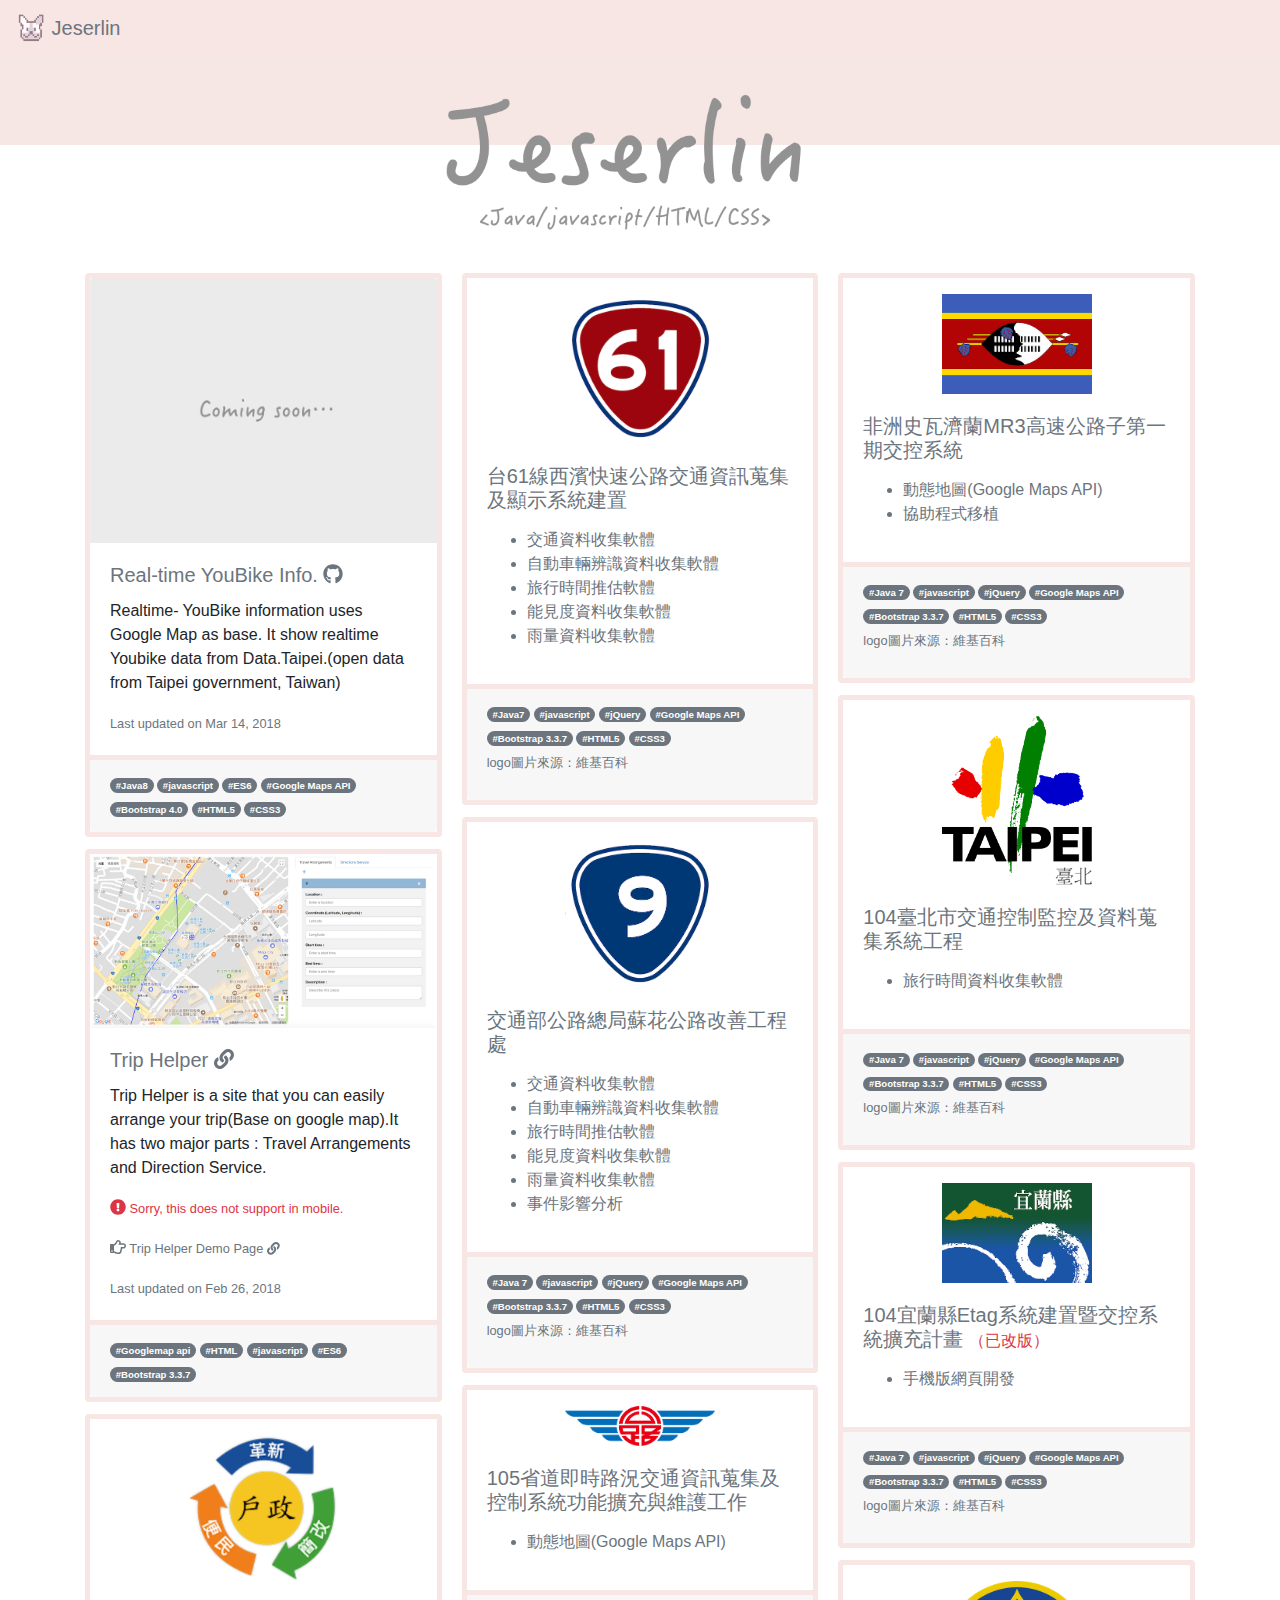
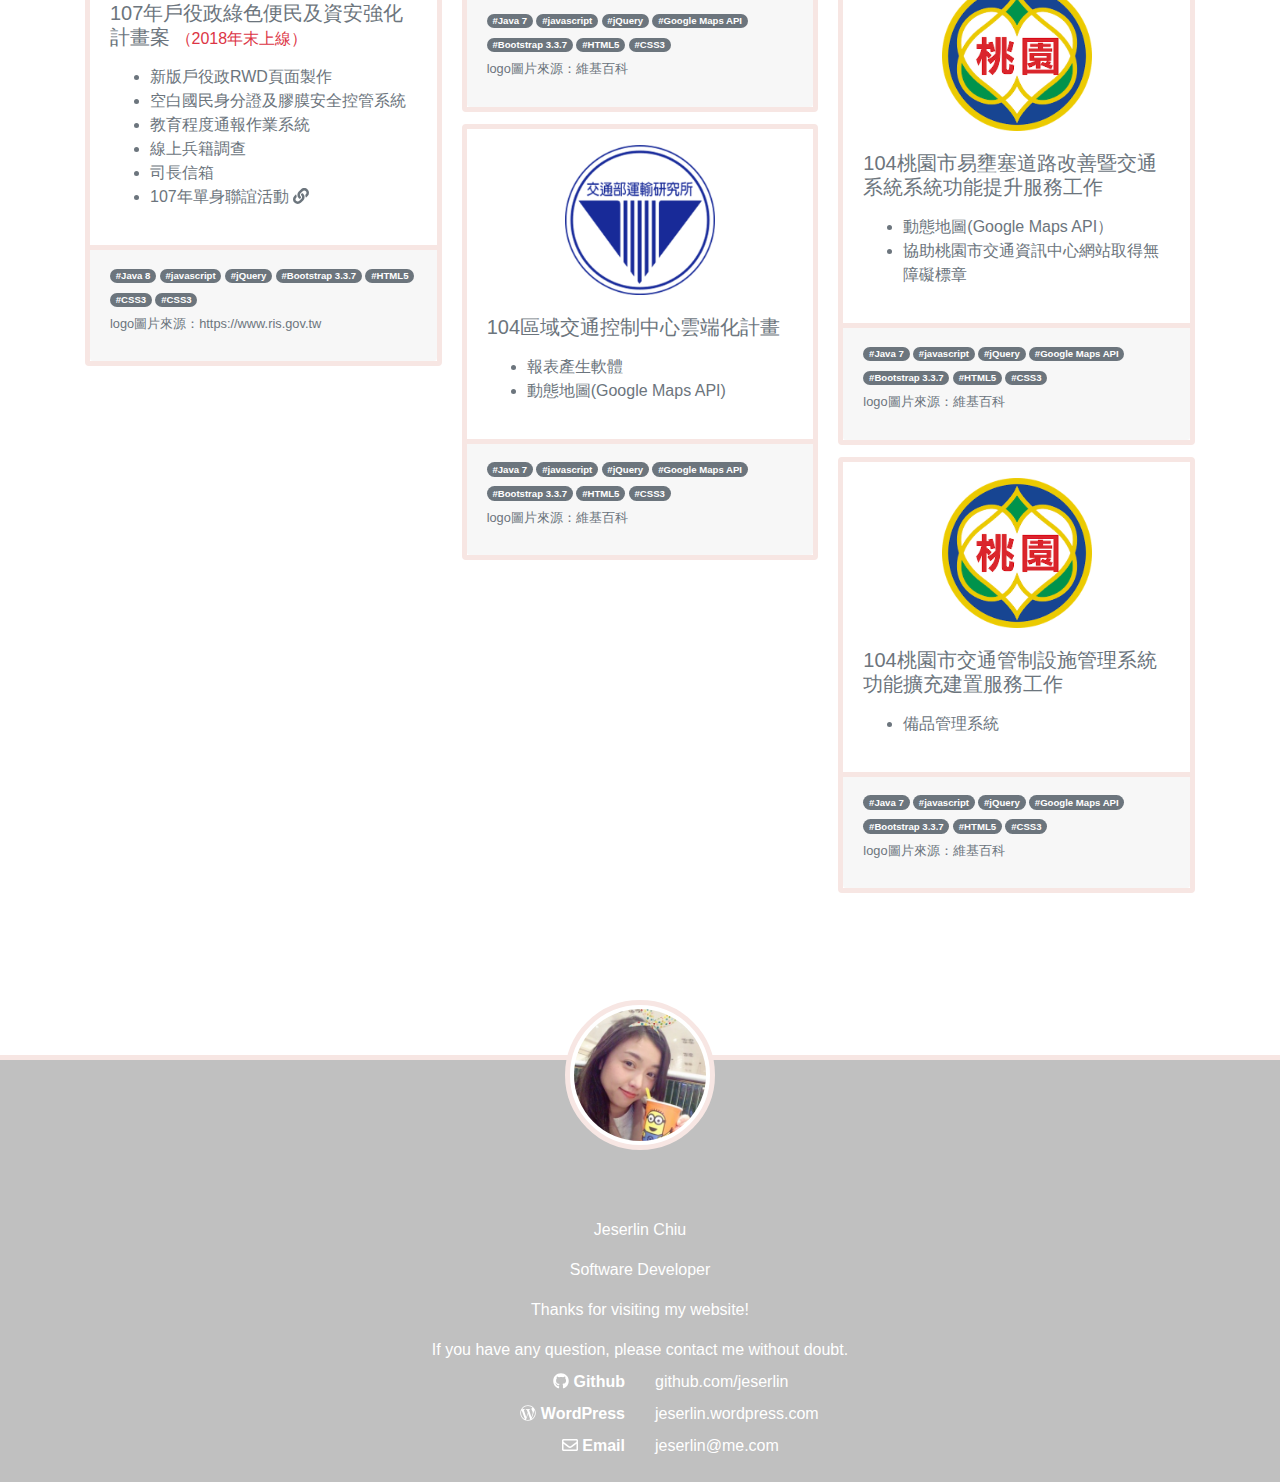
==== index.html @ e48eed75 "update" ====
<!DOCTYPE html>
<html>
<header>
	<meta charset="utf-8">
	<meta name="viewport" content="width=device-width, initial-scale=1, shrink-to-fit=no">
	<!-- CSS -->
    <link rel="stylesheet" href="home/plugin/bootstrap-4/css/bootstrap.min.css">
    <link rel="stylesheet" href="home/css/home.css">
    <!-- JS -->
    <script defer src="home/plugin/fontawsome-5.0.6/fontawesome-all.min.js"></script>
</header>
<body>
	<nav class="navbar sticky-top navbar-light bg-dustyPink">
	  <a class="navbar-brand text-muted" href="#">
	    <img src="home/img/yuan.png" width="30" height="30" class="d-inline-block align-top" alt="logo">
	    Jeserlin
	  </a>
	</nav>
	<img src="home/img/banner.png" class="img-fluid" alt="banner">
	<div class="container card-columns">
		<div class="card border-dustyPink">
			<img class="card-img-top" src="home/img/comingSoon.png" alt="Coming soon...">
		    <div class="card-body">
		    	<a class="text-muted" href="https://github.com/jeserlin/Realtime-YouBikeInfo">
					<h5 class="card-title text-muted">
						Real-time YouBike Info.
						<i class="fab fa-github"></i>
					</h5>
				</a>
		     	<p class="card-text">
					Realtime- YouBike information uses Google Map as base.
					It show realtime Youbike data from Data.Taipei.(open data from Taipei government, Taiwan)
		     	</p>
		     	<p class="card-text"><small class="text-muted">Last updated on Mar 14, 2018</small></p>
		    </div>
		    <div class="card-footer border-dustyPink">
		     	<small class="text-muted">
		      		<span class="badge badge-pill badge-secondary">#Java8</span>
		      		<span class="badge badge-pill badge-secondary">#javascript</span>
		      		<span class="badge badge-pill badge-secondary">#ES6</span>
		      		<span class="badge badge-pill badge-secondary">#Google Maps API</span>
		      		<span class="badge badge-pill badge-secondary">#Bootstrap 4.0</span>
		      		<span class="badge badge-pill badge-secondary">#HTML5</span>
		     	 	<span class="badge badge-pill badge-secondary">#CSS3</span>
				</small>
			</div>
	  	</div>
		<div class="card border-dustyPink">
		  	<a href="TripHelper/tripHelper.html">
		  		<img class="card-img-top " src="home/img/tripHelper.png" alt="Trip Helper">
		  	</a>
		    <div class="card-body">
		      <a class="text-muted" href="TripHelper/tripHelper.html">
		      	<h5 class="card-title">
		      		Trip Helper
		      		<i class="fas fa-link"></i>
		      	</h5>
		      </a>
		      <p class="card-text">
		      	Trip Helper is a site that you can easily arrange your trip(Base on google map).It has two major parts : Travel Arrangements and Direction Service.
		      </p>
		      <p class="card-text">
		      	<small>
		      		<li class="text-danger fas fa-exclamation-circle"></li>
		      		<a class="text-danger"> Sorry, this does not support in mobile.</a>
		      	</small>
		      <p class="card-text">
		      	<small>
		      		<li class="text-muted far fa-hand-point-right"></li>
		      		<a class="text-muted" href="TripHelper/demo.html">
		      			Trip Helper Demo Page
		      			<i class="fas fa-link"></i>
		      		</a>
		      	</small>
		      </p>
		      <p class="card-text"><small class="text-muted">Last updated on Feb 26, 2018</small></p>
		    </div>
		    <div class="card-footer border-dustyPink">
		      <small class="text-muted">
		      	<span class="badge badge-pill badge-secondary">#Googlemap api</span>
		      	<span class="badge badge-pill badge-secondary">#HTML</span>
		      	<span class="badge badge-pill badge-secondary">#javascript</span>
		      	<span class="badge badge-pill badge-secondary">#ES6</span>
		      	<span class="badge badge-pill badge-secondary">#Bootstrap 3.3.7</span>
		      </small>
		    </div>
	  </div>
	  <div class="card border-dustyPink">
	  	<div class="mx-auto width150">
	  		<img class="card-img-top pt-3 width150" src="home/img/portfolio/green.png" alt="戶役政">
	  	</div>
	    <div class="card-body">
	      	<h5 class="card-title text-muted">
	      		107年戶役政綠色便民及資安強化計畫案
	      		<small class="text-danger">（2018年末上線）</small>
	      	</h5>
	      <p class="card-text">
	      	<ul class="text-secondary">
	      		<li>新版戶役政RWD頁面製作</li>
	      		<li>空白國民身分證及膠膜安全控管系統</li>
	      		<li>教育程度通報作業系統</li>
				<li>線上兵籍調查</li>
	      		<li>司長信箱</li>
	      		<li>
	      			<a href="https://www.ris.gov.tw/love107/" class="text-secondary">
	      				107年單身聯誼活動
	      				<i class="fas fa-link"></i>
	      			</a>
	      		</li>
	      	</ul>
	      </p>
	    </div>
	    <div class="card-footer border-dustyPink">
	      <small class="text-muted">
	      	<span class="badge badge-pill badge-secondary">#Java 8</span>
	      	<span class="badge badge-pill badge-secondary">#javascript</span>
	      	<span class="badge badge-pill badge-secondary">#jQuery</span>
	      	<span class="badge badge-pill badge-secondary">#Bootstrap 3.3.7</span>
	      	<span class="badge badge-pill badge-secondary">#HTML5</span>
	      	<span class="badge badge-pill badge-secondary">#CSS3</span>
	      	<span class="badge badge-pill badge-secondary">#CSS3</span>
	      	<p class="pt-1">logo圖片來源：https://www.ris.gov.tw</p>
	      </small>
	    </div>
	  </div>
	  <div class="card border-dustyPink">
	  	<div class="mx-auto width150">
	  		<img class="card-img-top pt-3 width150" src="home/img/portfolio/t61.png" alt="台61">
	  	</div>
	    <div class="card-body">
	    	<h5 class="card-title text-muted">台61線西濱快速公路交通資訊蒐集及顯示系統建置</h5>
	      <p class="card-text">
	      	<ul class="text-secondary">
	      		<li>交通資料收集軟體 </li>
	      		<li>自動車輛辨識資料收集軟體</li>
	      		<li>旅行時間推估軟體</li>
	      		<li>能見度資料收集軟體</li>
	      		<li>雨量資料收集軟體 </li>
	      	</ul>
	      </p>
	    </div>
	    <div class="card-footer border-dustyPink">
	      <small class="text-muted">
	      	<span class="badge badge-pill badge-secondary">#Java7</span>
	      	<span class="badge badge-pill badge-secondary">#javascript</span>
	      	<span class="badge badge-pill badge-secondary">#jQuery</span>
	      	<span class="badge badge-pill badge-secondary">#Google Maps API</span>
	      	<span class="badge badge-pill badge-secondary">#Bootstrap 3.3.7</span>
	      	<span class="badge badge-pill badge-secondary">#HTML5</span>
	      	<span class="badge badge-pill badge-secondary">#CSS3</span>
	      	<p class="pt-1">logo圖片來源：維基百科</p>
	      </small>
	    </div>
	  </div>
	  <div class="card border-dustyPink">
	  	<div class="mx-auto width150">
	  		<img class="card-img-top pt-3 width150" src="home/img/portfolio/t9.png" alt="台9">
	  	</div>
	    <div class="card-body">
			<h5 class="card-title text-muted">交通部公路總局蘇花公路改善工程處</h5>
	      <p class="card-text">
	      	<ul class="text-secondary">
		      	<li>交通資料收集軟體 </li>
		      	<li>自動車輛辨識資料收集軟體</li>
		   		<li>旅行時間推估軟體</li>
		      	<li>能見度資料收集軟體</li>
		      	<li>雨量資料收集軟體</li>
		      	<li>事件影響分析</li>
		      </ul>
	      </p>
	    </div>
	    <div class="card-footer border-dustyPink">
	      <small class="text-muted">
	      	<span class="badge badge-pill badge-secondary">#Java 7</span>
	      	<span class="badge badge-pill badge-secondary">#javascript</span>
	      	<span class="badge badge-pill badge-secondary">#jQuery</span>
	      	<span class="badge badge-pill badge-secondary">#Google Maps API</span>
	      	<span class="badge badge-pill badge-secondary">#Bootstrap 3.3.7</span>
	      	<span class="badge badge-pill badge-secondary">#HTML5</span>
	      	<span class="badge badge-pill badge-secondary">#CSS3</span>
	      	<p class="pt-1">logo圖片來源：維基百科</p>
	      </small>
	    </div>
	  </div>
	  <div class="card border-dustyPink">
	  	<div class="mx-auto width150">
	  		<img class="card-img-top pt-3 width150" src="home/img/portfolio/motc.png" alt="公路總局">
	  	</div>
	    <div class="card-body">
			<h5 class="card-title text-muted">105省道即時路況交通資訊蒐集及控制系統功能擴充與維護工作</h5>
	      <p class="card-text">
	      	<ul class="text-secondary">
		      	<li>動態地圖(Google Maps API)</li>
		      </ul>
	      </p>
	    </div>
	    <div class="card-footer border-dustyPink">
	      <small class="text-muted">
	      	<span class="badge badge-pill badge-secondary">#Java 7</span>
	      	<span class="badge badge-pill badge-secondary">#javascript</span>
	      	<span class="badge badge-pill badge-secondary">#jQuery</span>
	      	<span class="badge badge-pill badge-secondary">#Google Maps API</span>
	      	<span class="badge badge-pill badge-secondary">#Bootstrap 3.3.7</span>
	      	<span class="badge badge-pill badge-secondary">#HTML5</span>
	      	<span class="badge badge-pill badge-secondary">#CSS3</span>
	      	<p class="pt-1">logo圖片來源：維基百科</p>
	      </small>
	    </div>
	  </div>
	  <div class="card border-dustyPink">
	  	<div class="mx-auto width150">
	  		<img class="card-img-top pt-3 width150" src="home/img/portfolio/sit.png" alt="運研所">
	  	</div>
	    <div class="card-body">
			<h5 class="card-title text-muted">104區域交通控制中心雲端化計畫</h5>
	      <p class="card-text">
	      	<ul class="text-secondary">
	      		<li>報表產生軟體</li>
		      	<li>動態地圖(Google Maps API)</li>
		      </ul>
	      </p>
	    </div>
	    <div class="card-footer border-dustyPink">
	      <small class="text-muted">
	      	<span class="badge badge-pill badge-secondary">#Java 7</span>
	      	<span class="badge badge-pill badge-secondary">#javascript</span>
	      	<span class="badge badge-pill badge-secondary">#jQuery</span>
	      	<span class="badge badge-pill badge-secondary">#Google Maps API</span>
	      	<span class="badge badge-pill badge-secondary">#Bootstrap 3.3.7</span>
	      	<span class="badge badge-pill badge-secondary">#HTML5</span>
	      	<span class="badge badge-pill badge-secondary">#CSS3</span>
	      	<p class="pt-1">logo圖片來源：維基百科</p>
	      </small>
	    </div>
	  </div>
	  <div class="card border-dustyPink">
	  	<div class="mx-auto width150">
	  		<img class="card-img-top pt-3 width150" src="home/img/portfolio/swaziland.png" alt="史瓦濟蘭">
	  	</div>
	    <div class="card-body">
			<h5 class="card-title text-muted">非洲史瓦濟蘭MR3高速公路子第一期交控系統</h5>
	      <p class="card-text">
	      	<ul class="text-secondary">
		      	<li>動態地圖(Google Maps API)</li>
		      	<li>協助程式移植</li>
		      </ul>
	      </p>
	    </div>
	    <div class="card-footer border-dustyPink">
	      <small class="text-muted">
	      	<span class="badge badge-pill badge-secondary">#Java 7</span>
	      	<span class="badge badge-pill badge-secondary">#javascript</span>
	      	<span class="badge badge-pill badge-secondary">#jQuery</span>
	      	<span class="badge badge-pill badge-secondary">#Google Maps API</span>
	      	<span class="badge badge-pill badge-secondary">#Bootstrap 3.3.7</span>
	      	<span class="badge badge-pill badge-secondary">#HTML5</span>
	      	<span class="badge badge-pill badge-secondary">#CSS3</span>
	      	<p class="pt-1">logo圖片來源：維基百科</p>
	      </small>
	    </div>
	  </div>
	  <div class="card border-dustyPink">
	  	<div class="mx-auto width150">
	  		<img class="card-img-top pt-3 width150" src="home/img/portfolio/taipei.png" alt="臺北">
	  	</div>
	    <div class="card-body">
			<h5 class="card-title text-muted">104臺北市交通控制監控及資料蒐集系統工程</h5>
	      <p class="card-text">
	      	<ul class="text-secondary">
		      	<li>旅行時間資料收集軟體</li>
		      </ul>
	      </p>
	    </div>
	    <div class="card-footer border-dustyPink">
	      <small class="text-muted">
	      	<span class="badge badge-pill badge-secondary">#Java 7</span>
	      	<span class="badge badge-pill badge-secondary">#javascript</span>
	      	<span class="badge badge-pill badge-secondary">#jQuery</span>
	      	<span class="badge badge-pill badge-secondary">#Google Maps API</span>
	      	<span class="badge badge-pill badge-secondary">#Bootstrap 3.3.7</span>
	      	<span class="badge badge-pill badge-secondary">#HTML5</span>
	      	<span class="badge badge-pill badge-secondary">#CSS3</span>
	      	<p class="pt-1">logo圖片來源：維基百科</p>
	      </small>
	    </div>
	  </div>
	  <div class="card border-dustyPink">
	  	<div class="mx-auto width150">
	  		<img class="card-img-top pt-3 width150" src="home/img/portfolio/yilan.png" alt="宜蘭縣">
	  	</div>
	    <div class="card-body">
			<h5 class="card-title text-muted">
				104宜蘭縣Etag系統建置暨交控系統擴充計畫
				<small class="text-danger">（已改版）</small>
			</h5>
	     	<p class="card-text">
				<ul class="text-secondary">
		      		<li>手機版網頁開發</li>
				</ul>
			</p>
	    </div>
	    <div class="card-footer border-dustyPink">
	      <small class="text-muted">
	      	<span class="badge badge-pill badge-secondary">#Java 7</span>
	      	<span class="badge badge-pill badge-secondary">#javascript</span>
	      	<span class="badge badge-pill badge-secondary">#jQuery</span>
	      	<span class="badge badge-pill badge-secondary">#Google Maps API</span>
	      	<span class="badge badge-pill badge-secondary">#Bootstrap 3.3.7</span>
	      	<span class="badge badge-pill badge-secondary">#HTML5</span>
	      	<span class="badge badge-pill badge-secondary">#CSS3</span>
	      	<p class="pt-1">logo圖片來源：維基百科</p>
	      </small>
	    </div>
	  </div>
	  <div class="card border-dustyPink">
	  	<div class="mx-auto width150">
	  		<img class="card-img-top pt-3 width150" src="home/img/portfolio/taoyuan.png" alt="桃園">
	  	</div>
	    <div class="card-body">
			<h5 class="card-title text-muted">104桃園市易壅塞道路改善暨交通系統系統功能提升服務工作</h5>
	      <p class="card-text">
	      	<ul class="text-secondary">
		      	<li>動態地圖(Google Maps API）</li>
		      	<li>協助桃園市交通資訊中心網站取得無障礙標章</li>
		      </ul>
	      </p>
	    </div>
	    <div class="card-footer border-dustyPink">
	      <small class="text-muted">
	      	<span class="badge badge-pill badge-secondary">#Java 7</span>
	      	<span class="badge badge-pill badge-secondary">#javascript</span>
	      	<span class="badge badge-pill badge-secondary">#jQuery</span>
	      	<span class="badge badge-pill badge-secondary">#Google Maps API</span>
	      	<span class="badge badge-pill badge-secondary">#Bootstrap 3.3.7</span>
	      	<span class="badge badge-pill badge-secondary">#HTML5</span>
	      	<span class="badge badge-pill badge-secondary">#CSS3</span>
	      	<p class="pt-1">logo圖片來源：維基百科</p>
	      </small>
	    </div>
	  </div>
	  <div class="card border-dustyPink">
	  	<div class="mx-auto width150">
	  		<img class="card-img-top pt-3 width150" src="home/img/portfolio/taoyuan.png" alt="桃園">
	  	</div>
	    <div class="card-body">
			<h5 class="card-title text-muted">104桃園市交通管制設施管理系統功能擴充建置服務工作</h5>
	      <p class="card-text">
	      	<ul class="text-secondary">
		      	<li>備品管理系統</li>
		      </ul>
	      </p>
	    </div>
	    <div class="card-footer border-dustyPink">
	      <small class="text-muted">
	      	<span class="badge badge-pill badge-secondary">#Java 7</span>
	      	<span class="badge badge-pill badge-secondary">#javascript</span>
	      	<span class="badge badge-pill badge-secondary">#jQuery</span>
	      	<span class="badge badge-pill badge-secondary">#Google Maps API</span>
	      	<span class="badge badge-pill badge-secondary">#Bootstrap 3.3.7</span>
	      	<span class="badge badge-pill badge-secondary">#HTML5</span>
	      	<span class="badge badge-pill badge-secondary">#CSS3</span>
	      	<p class="pt-1">logo圖片來源：維基百科</p>
	      </small>
	    </div>
	  </div>
	</div>
	<footer>
		<div class="bg-white" style="height:150px;"></div>
		<div class="bg-darkGray text-white border-top-5-dustyPink">
			<img class="img-thumbnail-dustyPink rounded-circle mx-auto d-block" src="home/img/myPic.jpg" width="150px;" height="150px;" style="position:relative;top:-60px;">
			<div class="d-flex align-items-center flex-column">
			  <div class="p-2">Jeserlin Chiu</div>
			  <div class="p-2">Software Developer</div>
			  <div class="p-2">Thanks for visiting my website!</div>
			  <div class="p-2">If you have any question, please contact me without doubt.</div>
			  <dl class="row" style="margin-left: 0px; margin-right:0px;">
				<dt class="col-5 col-sm-6 text-align-right">
					<li class="fab fa-github"></li>
					Github
				</dt>
				<dd class="col-7 col-sm-6">
					<a class="text-white" href="https://github.com/jeserlin">github.com/jeserlin</a>
				</dd>
				<dt class="col-5 col-sm-6 text-align-right">
					<li class="fab fa-wordpress-simple"></li>
					WordPress
				</dt>
				<dd class="col-7 col-sm-6">
					<a class="text-white" href="https://jeserlin.wordpress.com">jeserlin.wordpress.com</a>
				</dd>
				<dt class="col-5 col-sm-6 text-align-right">
					<li class="far fa-envelope"></li>
					Email
				</dt>
				<dd class="col-7 col-sm-6"><a class="text-white" href="mailto:jeserlin@me.com">jeserlin@me.com</a></dd>
			  </dl>
			</div>
		</div>
	</footer>
	<script src="home/plugin/bootstrap-4/js/bootstrap.min.js"></script>
</body>
</html>
---- home/css/home.css ----
.bg-darkGray {
  background-color: #C0C0C0 !important;
}

.bg-dustyPink {
  background-color: #f7e6e3 !important;
}

.border-dustyPink {
  border-width: 5px;
  border-color: #f7e6e3 !important;
}

.img-thumbnail-dustyPink {
  padding: 0.25rem;
  background-color: #fff;
  border: 5px solid #f7e6e3;
  border-radius: 0.25rem;
  max-width: 100%;
  height: auto;
}

.border-top-5-dustyPink {
  border-top: 5px solid #f7e6e3 !important;
}

.text-align-right {
	text-align: right;
}

.width150 {
  width: 150px;
}
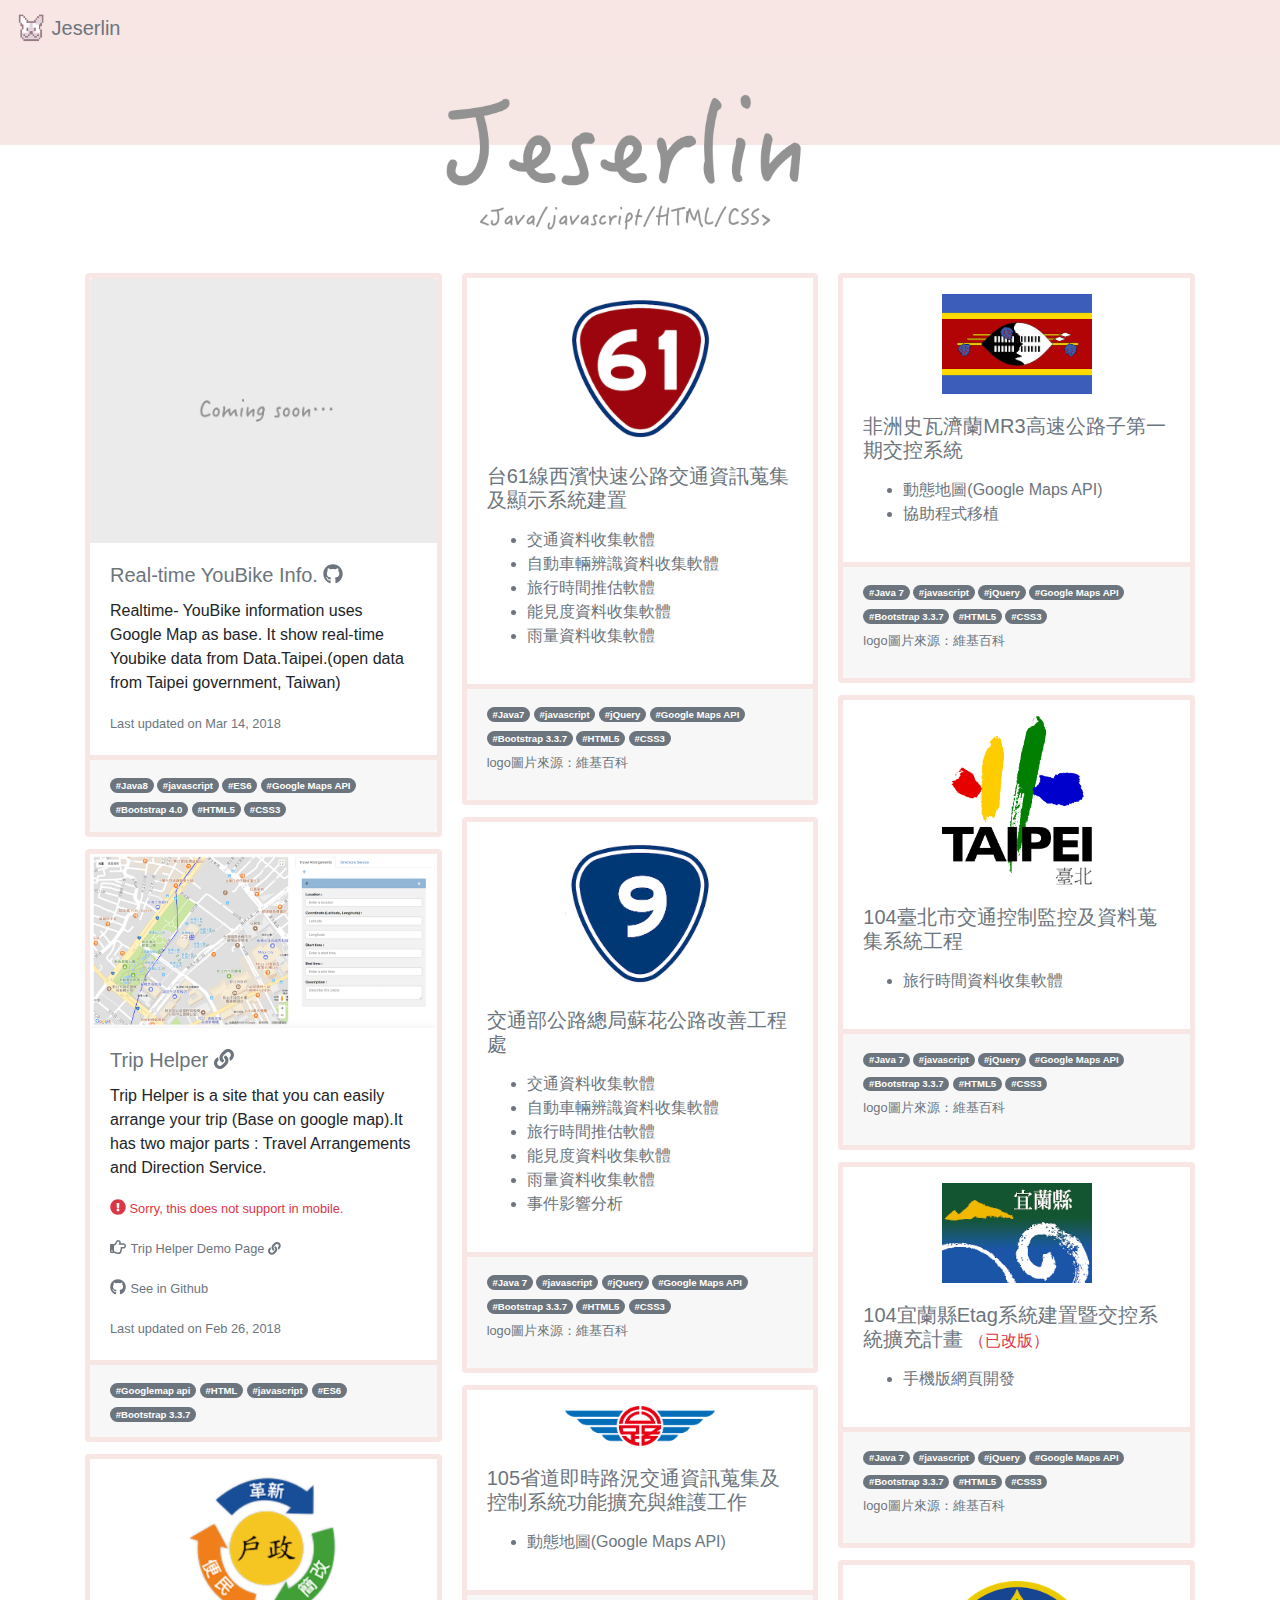
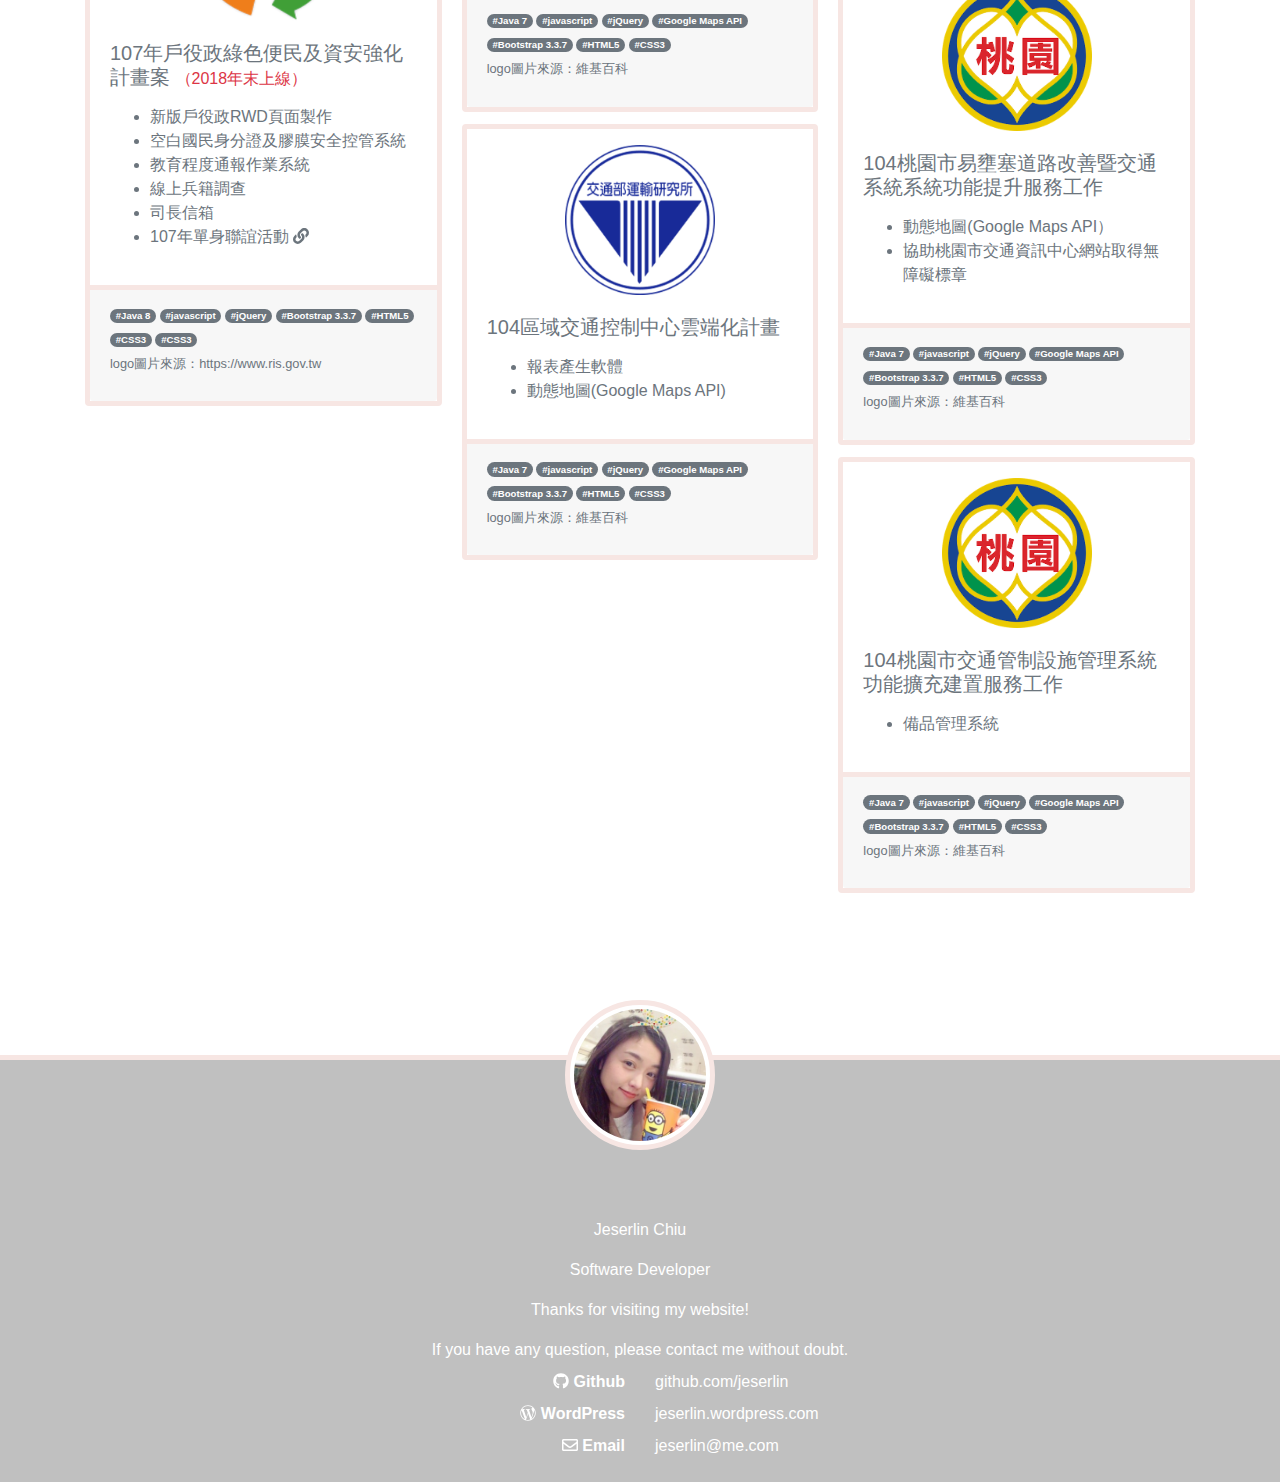
==== commit 85194496: "update" ====
--- a/index.html
+++ b/index.html
@@ -29,7 +29,7 @@
 				</a>
 		     	<p class="card-text">
 					Realtime- YouBike information uses Google Map as base.
-					It show realtime Youbike data from Data.Taipei.(open data from Taipei government, Taiwan)
+					It show real-time Youbike data from Data.Taipei.(open data from Taipei government, Taiwan)
 		     	</p>
 		     	<p class="card-text"><small class="text-muted">Last updated on Mar 14, 2018</small></p>
 		    </div>
@@ -57,7 +57,7 @@
 		      	</h5>
 		      </a>
 		      <p class="card-text">
-		      	Trip Helper is a site that you can easily arrange your trip(Base on google map).It has two major parts : Travel Arrangements and Direction Service.
+		      	Trip Helper is a site that you can easily arrange your trip (Base on google map).It has two major parts : Travel Arrangements and Direction Service.
 		      </p>
 		      <p class="card-text">
 		      	<small>
@@ -65,11 +65,19 @@
 		      		<a class="text-danger"> Sorry, this does not support in mobile.</a>
 		      	</small>
 		      <p class="card-text">
+		      	<li class="text-muted far fa-hand-point-right"></li>
 		      	<small>
-		      		<li class="text-muted far fa-hand-point-right"></li>
 		      		<a class="text-muted" href="TripHelper/demo.html">
 		      			Trip Helper Demo Page
 		      			<i class="fas fa-link"></i>
+		      		</a>
+		      	</small>
+		      </p>
+		      <p class="card-text">
+		      	<i class="text-muted fab fa-github"></i>
+		      	<small>
+		      		<a class="text-muted" href="https://github.com/jeserlin/TripHelper">
+		      			See in Github
 		      		</a>
 		      	</small>
 		      </p>
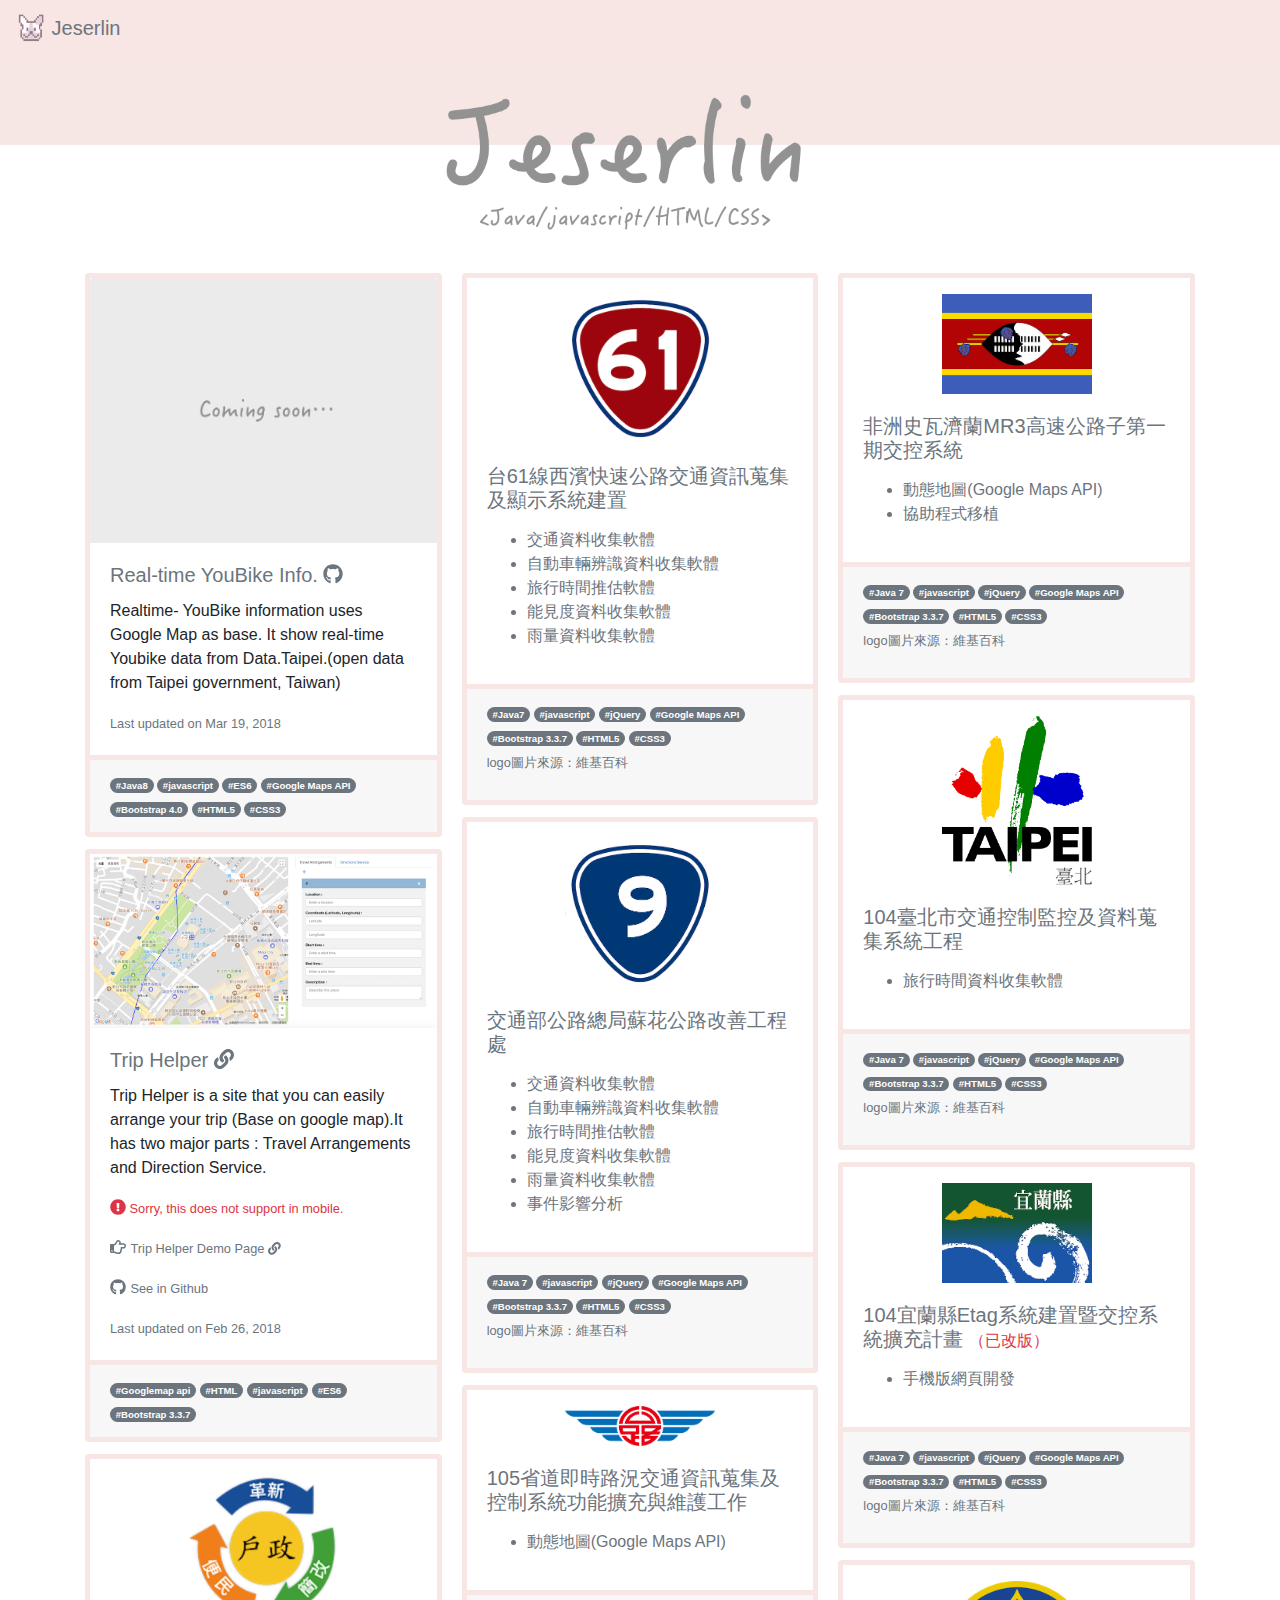
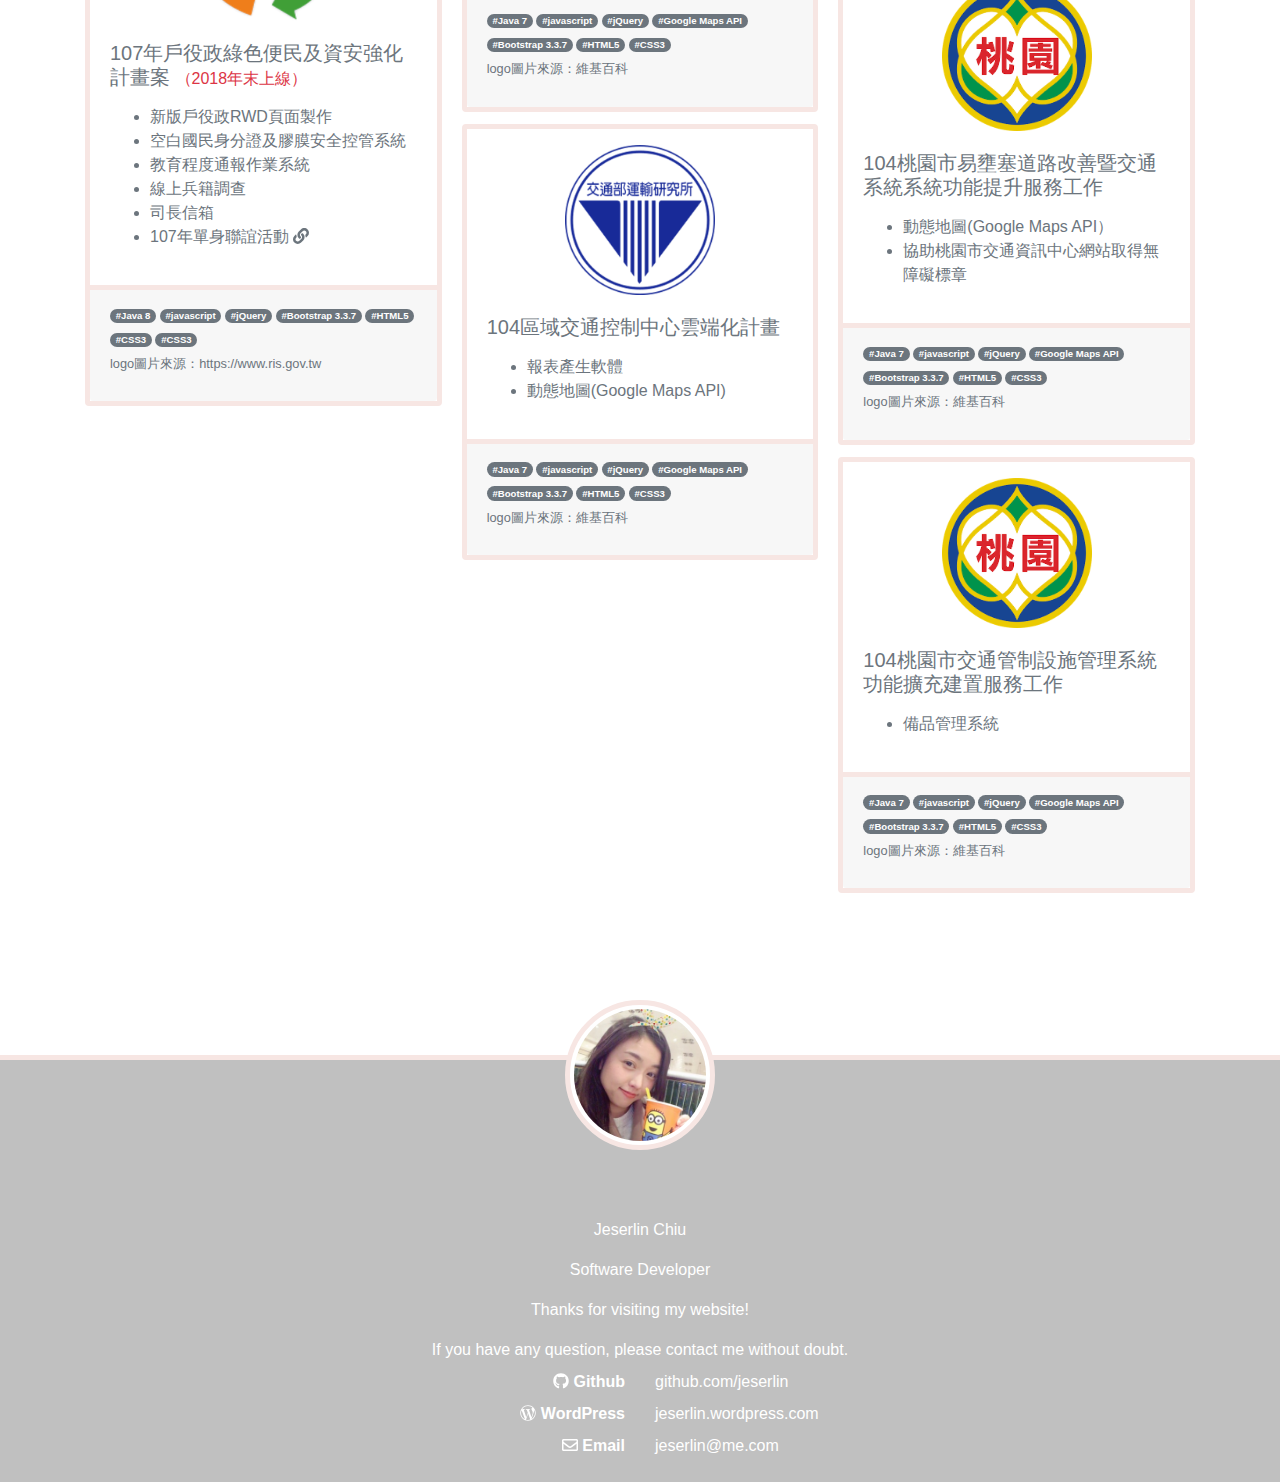
==== commit b5d38e01: "update" ====
--- a/index.html
+++ b/index.html
@@ -31,7 +31,7 @@
 					Realtime- YouBike information uses Google Map as base.
 					It show real-time Youbike data from Data.Taipei.(open data from Taipei government, Taiwan)
 		     	</p>
-		     	<p class="card-text"><small class="text-muted">Last updated on Mar 14, 2018</small></p>
+		     	<p class="card-text"><small class="text-muted">Last updated on Mar 19, 2018</small></p>
 		    </div>
 		    <div class="card-footer border-dustyPink">
 		     	<small class="text-muted">
--- a/home/css/home.css
+++ b/home/css/home.css
@@ -1,3 +1,28 @@
+@media (min-width: 576px) {
+    .card-columns {
+        column-count: 1;
+    }
+}
+
+@media (min-width: 768px) {
+    .card-columns {
+        column-count: 2;
+    }
+}
+
+@media (min-width: 992px) {
+    .card-columns {
+        column-count: 2;
+    }
+}
+
+@media (min-width: 1200px) {
+    .card-columns {
+        column-count: 3;
+    }
+}
+
+
 .bg-darkGray {
   background-color: #C0C0C0 !important;
 }
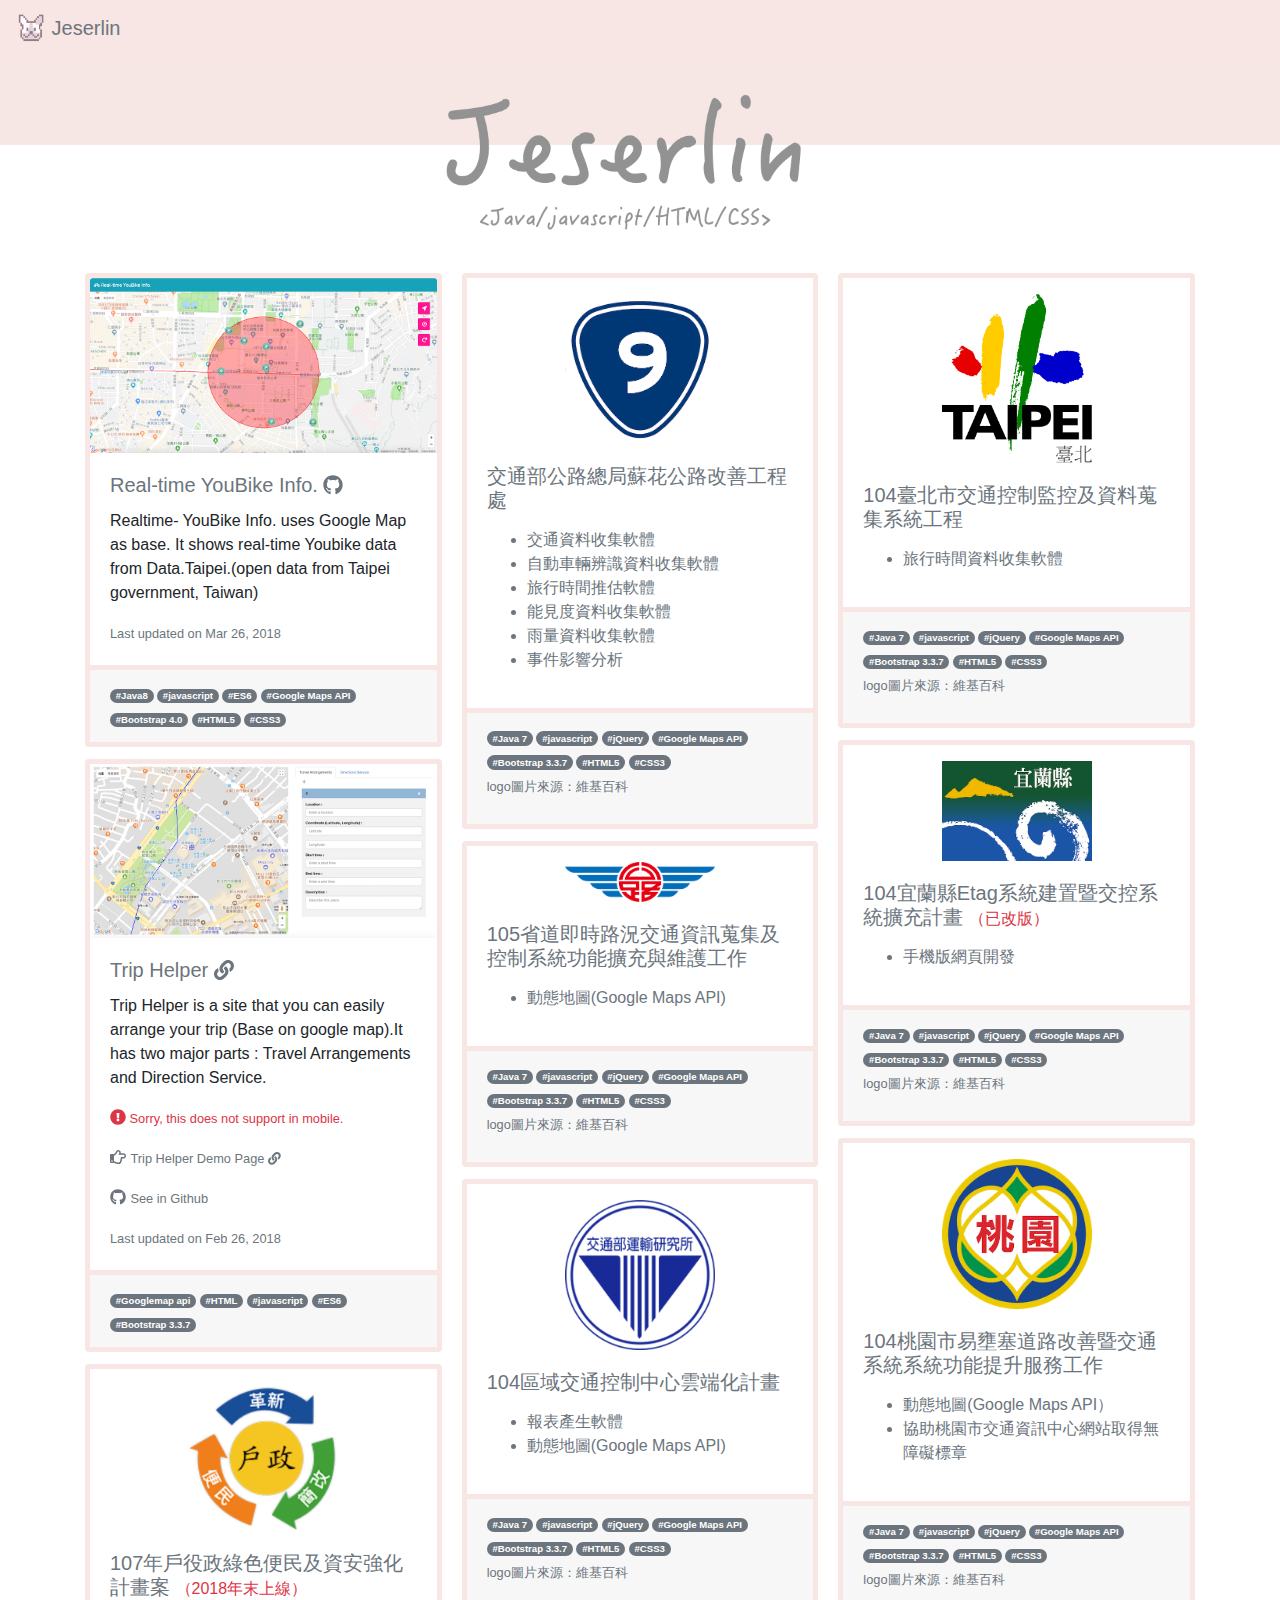
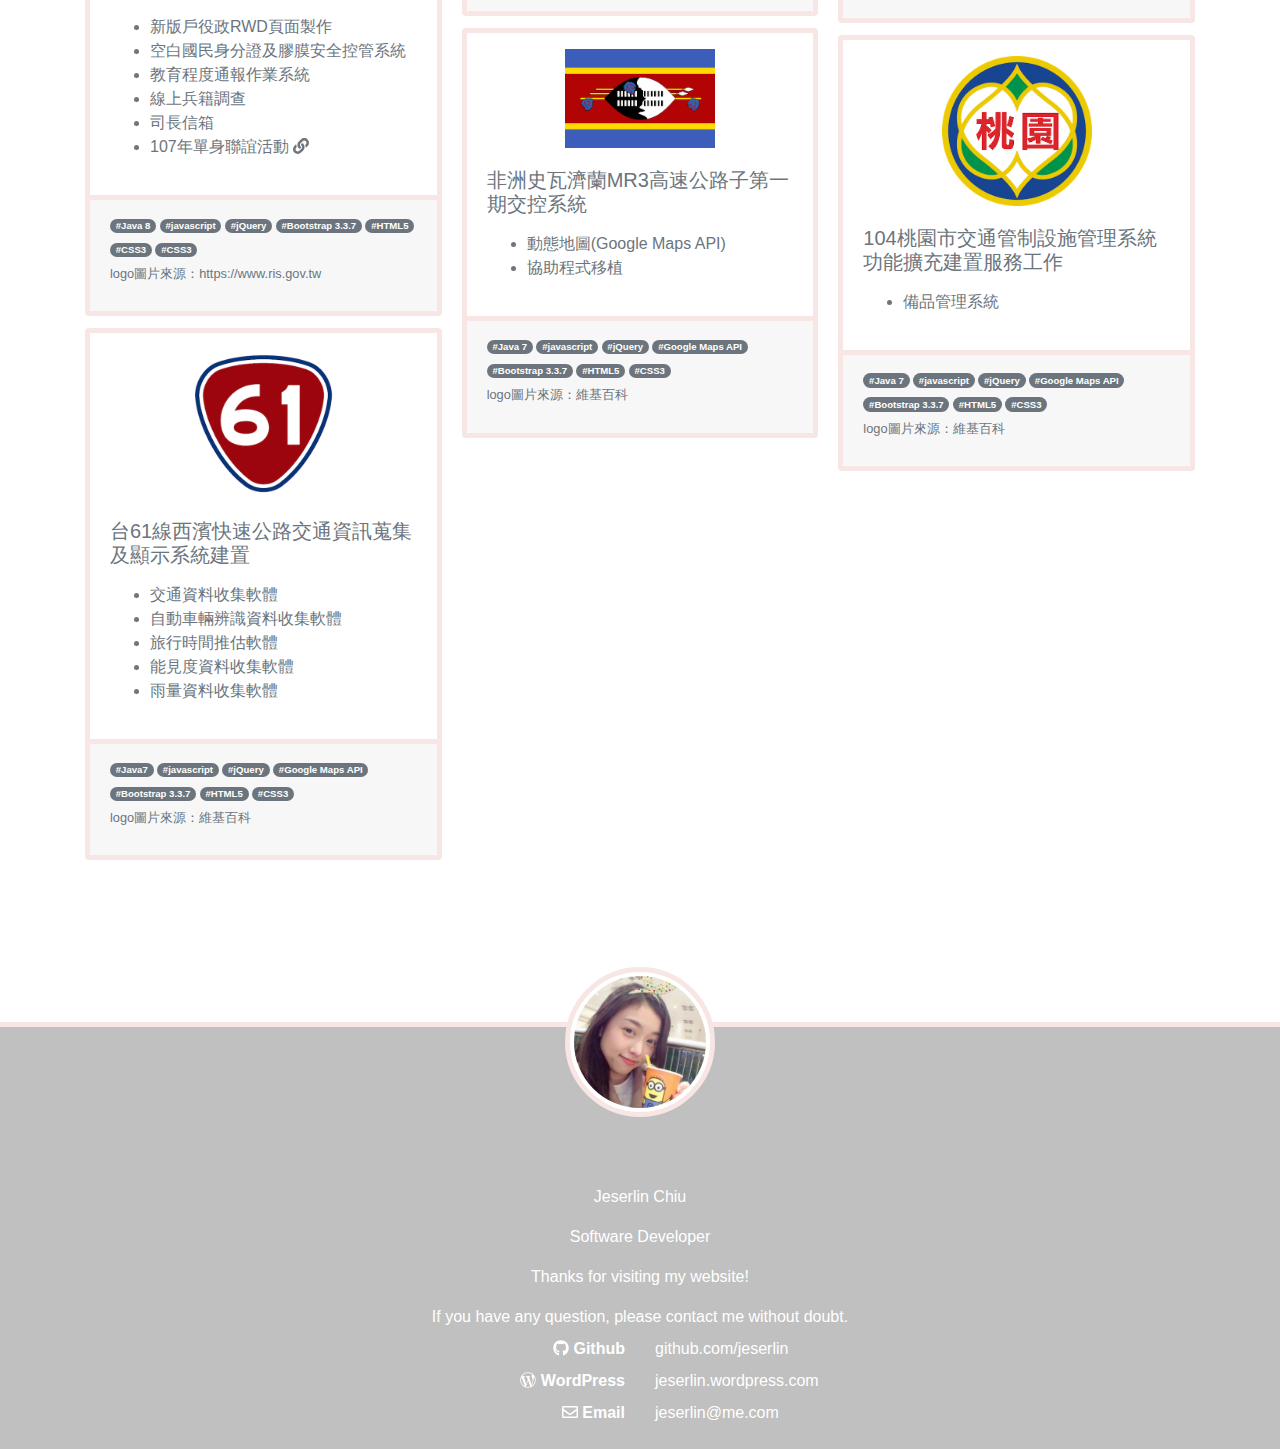
==== commit 6805247f: "update" ====
--- a/index.html
+++ b/index.html
@@ -19,7 +19,7 @@
 	<img src="home/img/banner.png" class="img-fluid" alt="banner">
 	<div class="container card-columns">
 		<div class="card border-dustyPink">
-			<img class="card-img-top" src="home/img/comingSoon.png" alt="Coming soon...">
+			<img class="card-img-top" src="home/img/youBike.png" alt="YouBike">
 		    <div class="card-body">
 		    	<a class="text-muted" href="https://github.com/jeserlin/Realtime-YouBikeInfo">
 					<h5 class="card-title text-muted">
@@ -28,10 +28,10 @@
 					</h5>
 				</a>
 		     	<p class="card-text">
-					Realtime- YouBike information uses Google Map as base.
-					It show real-time Youbike data from Data.Taipei.(open data from Taipei government, Taiwan)
+					Realtime- YouBike Info. uses Google Map as base.
+					It shows real-time Youbike data from Data.Taipei.(open data from Taipei government, Taiwan)
 		     	</p>
-		     	<p class="card-text"><small class="text-muted">Last updated on Mar 19, 2018</small></p>
+		     	<p class="card-text"><small class="text-muted">Last updated on Mar 26, 2018</small></p>
 		    </div>
 		    <div class="card-footer border-dustyPink">
 		     	<small class="text-muted">
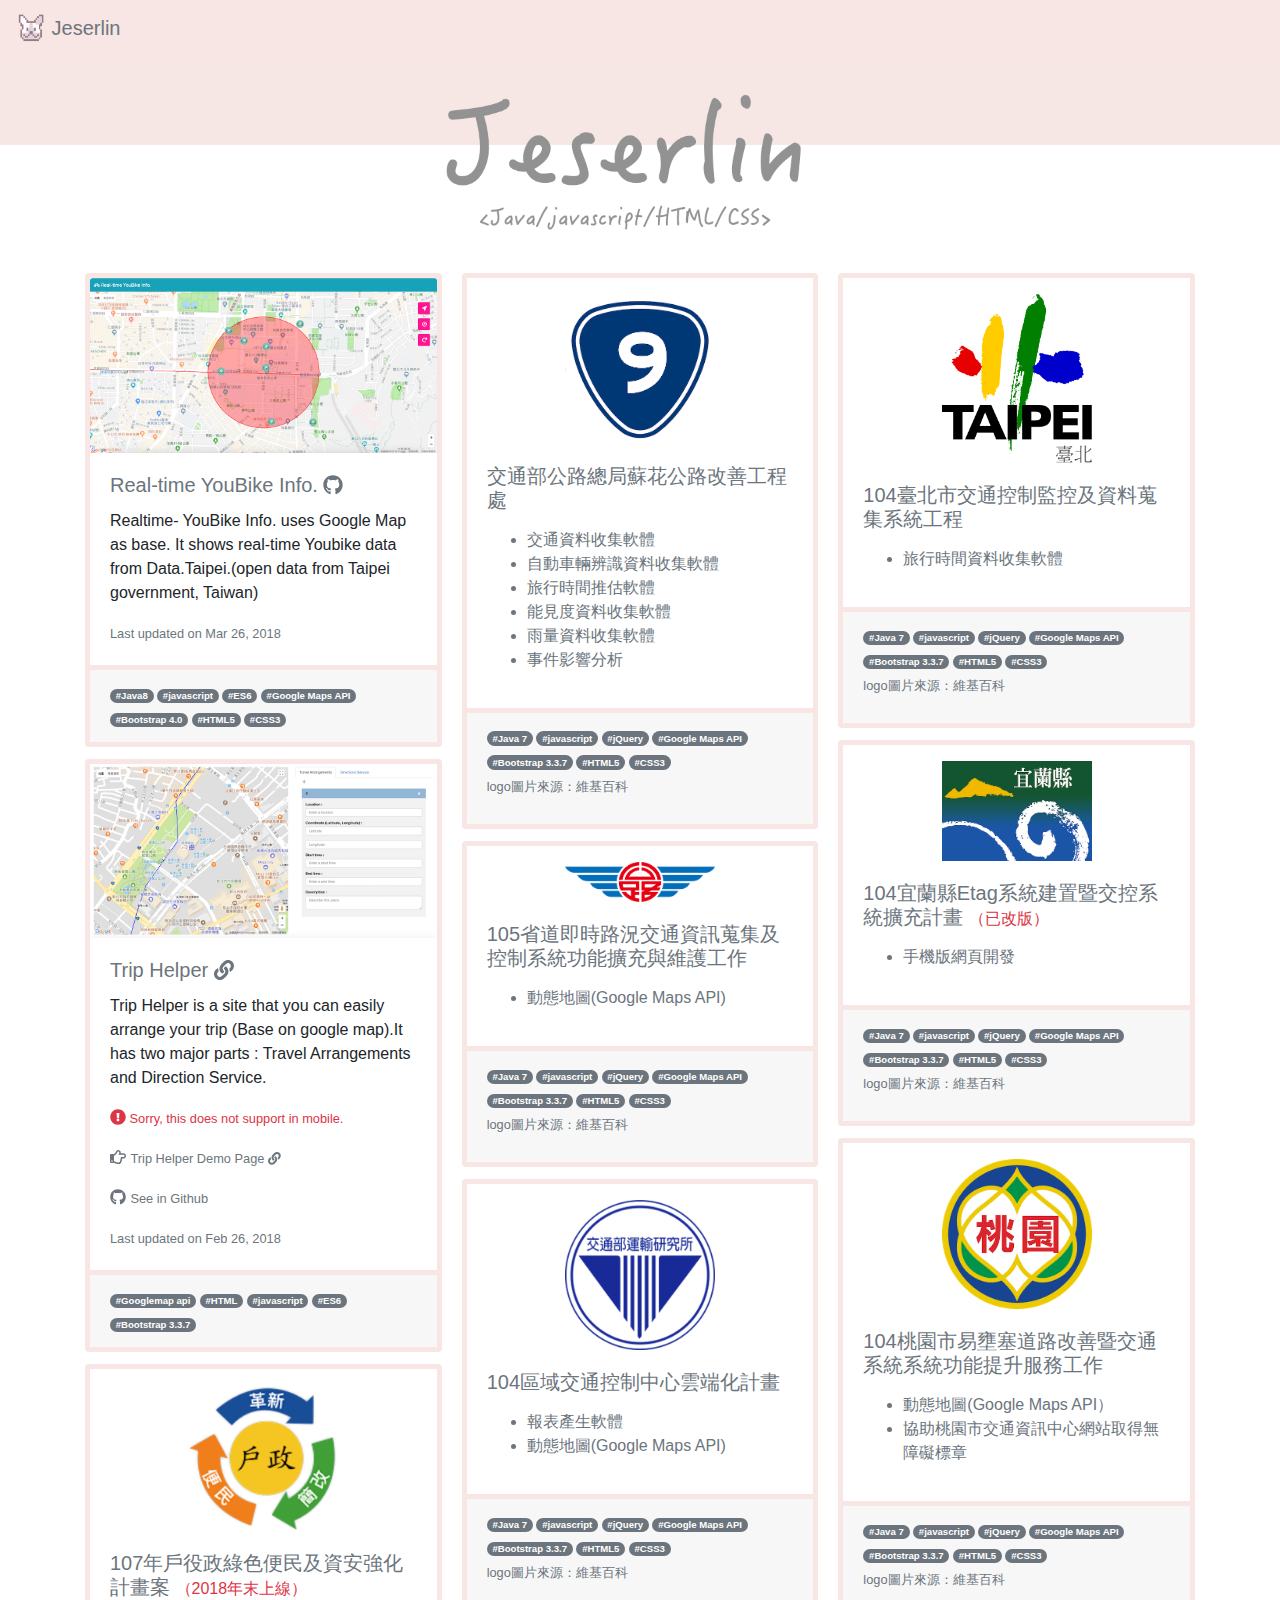
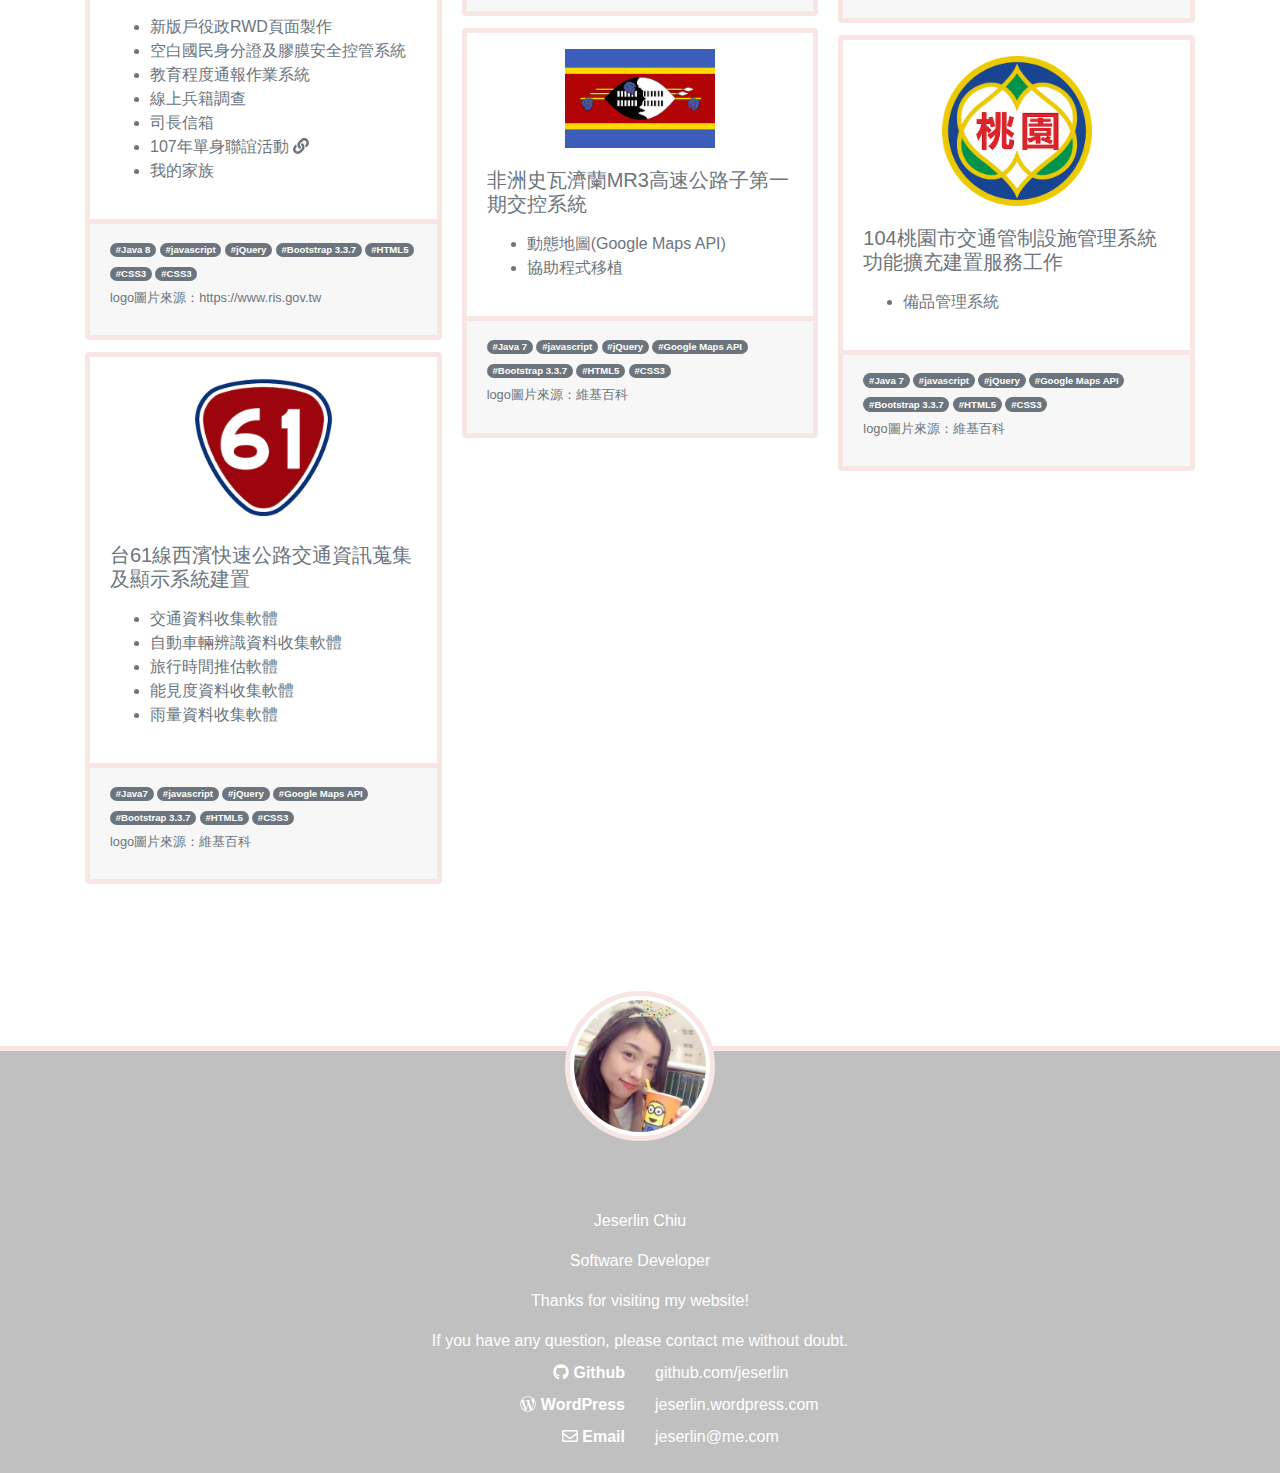
==== commit c679d2bd: "Update" ====
--- a/index.html
+++ b/index.html
@@ -115,6 +115,7 @@
 	      				<i class="fas fa-link"></i>
 	      			</a>
 	      		</li>
+	      		<li>我的家族</li>
 	      	</ul>
 	      </p>
 	    </div>
--- a/home/css/home.css
+++ b/home/css/home.css
@@ -1,6 +1,26 @@
+@media (min-width: 200px) {
+    .card-columns {
+        column-count: 1;
+    }
+    .embiggen {
+      font-size: 400%;
+      color: white;
+      position:relative;
+      top: -150px;
+      text-shadow: 0 0 40px #E9967A;
+    }
+}
+
 @media (min-width: 576px) {
     .card-columns {
         column-count: 1;
+    }
+    .embiggen {
+      font-size: 700%;
+      color: white;
+      position:relative;
+      top: -80px;
+      text-shadow: 0 0 40px #E9967A;
     }
 }
 
@@ -8,11 +28,25 @@
     .card-columns {
         column-count: 2;
     }
+    .embiggen {
+      font-size: 800%;
+      color: white;
+      position:relative;
+      top: -80px;
+      text-shadow: 0 0 40px #E9967A;
+    }
 }
 
 @media (min-width: 992px) {
-    .card-columns {
+    .card-columns { 
         column-count: 2;
+    }
+    .embiggen {
+      font-size: 1000%;
+      color: white;
+      position:relative;
+      top: -90px;
+      text-shadow: 0 0 40px #E9967A;
     }
 }
 
@@ -20,8 +54,14 @@
     .card-columns {
         column-count: 3;
     }
+    .embiggen {
+      font-size: 1200%;
+      color: white;
+      position:relative;
+      top: -100px;
+      text-shadow: 0 0 40px #E9967A;
+    }
 }
-
 
 .bg-darkGray {
   background-color: #C0C0C0 !important;
@@ -49,10 +89,20 @@
   border-top: 5px solid #f7e6e3 !important;
 }
 
+.border-bottom-5-grey {
+  border-bottom: 5px solid #e5e5e5 !important;
+}
+
 .text-align-right {
 	text-align: right;
 }
 
 .width150 {
   width: 150px;
+}
+
+.topic1 {
+  font-size: 20px;
+  font-weight: bold;
+  color: #fd6766;
 }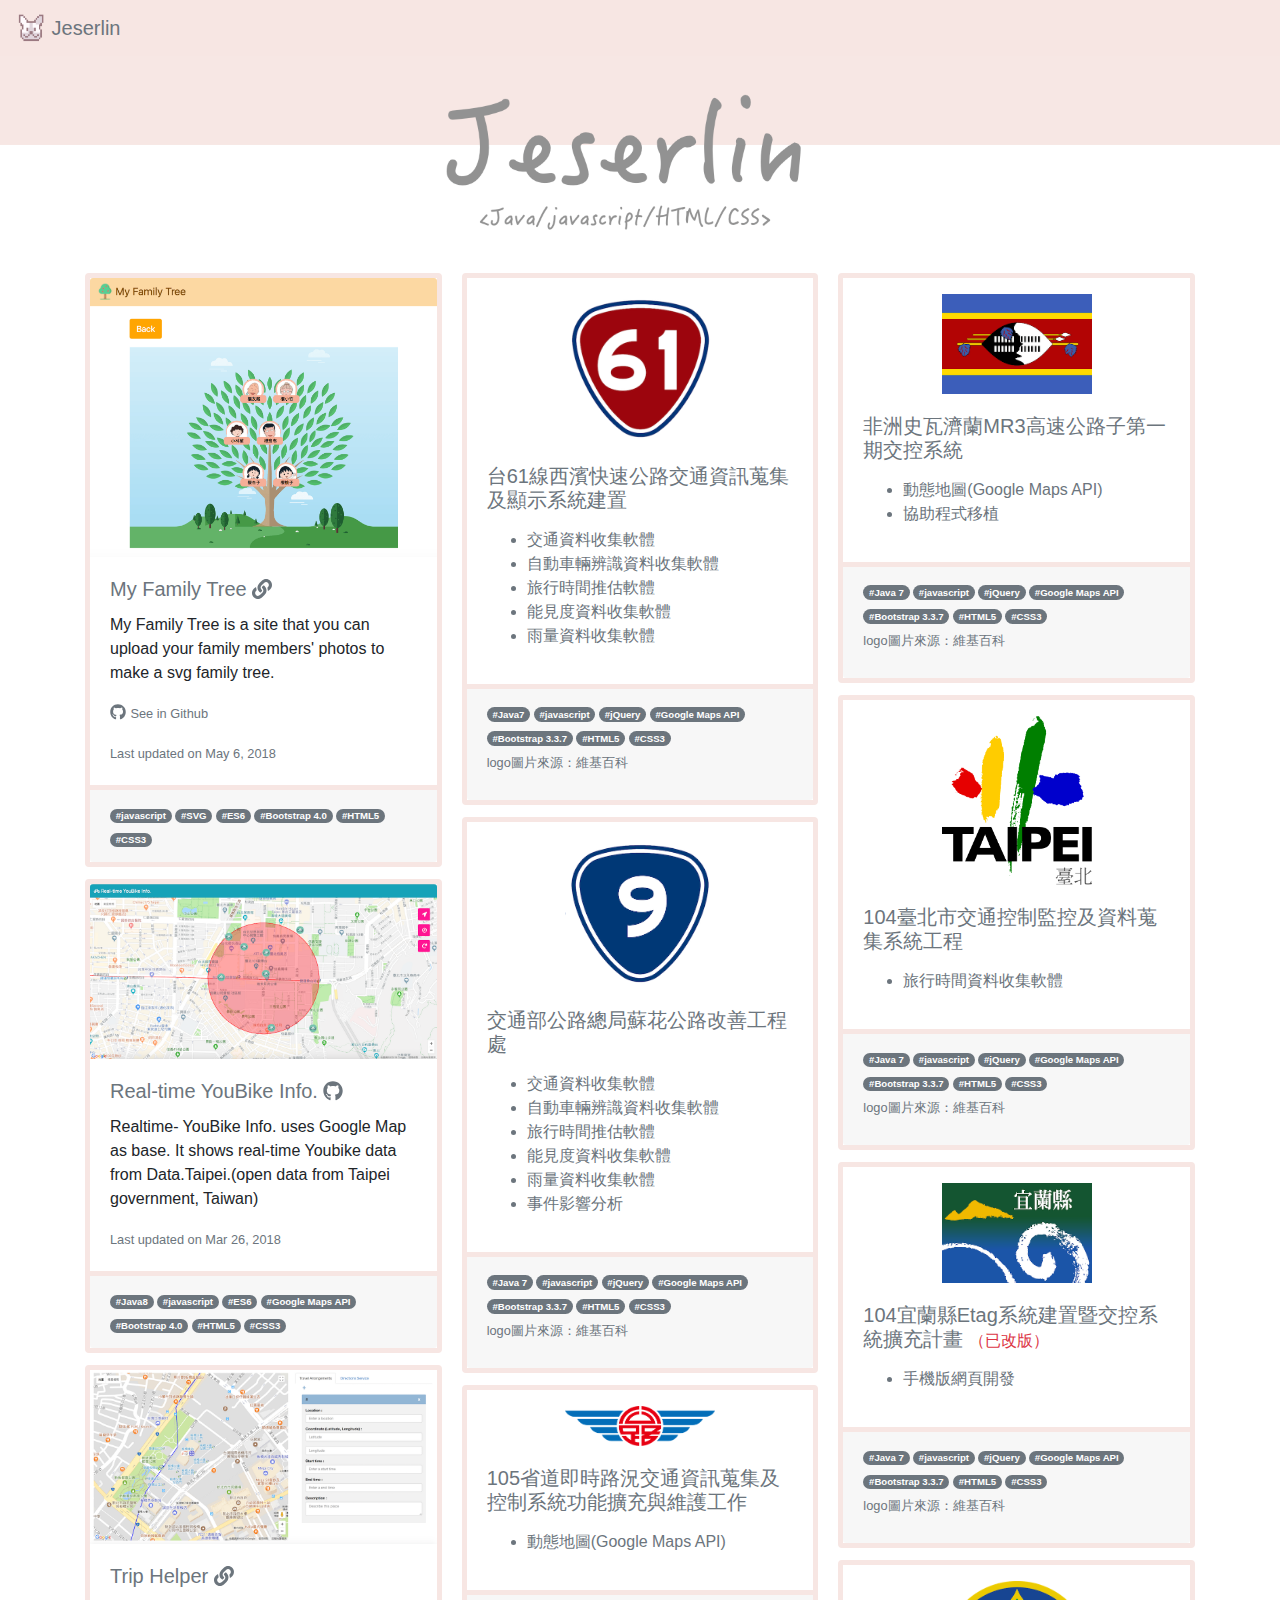
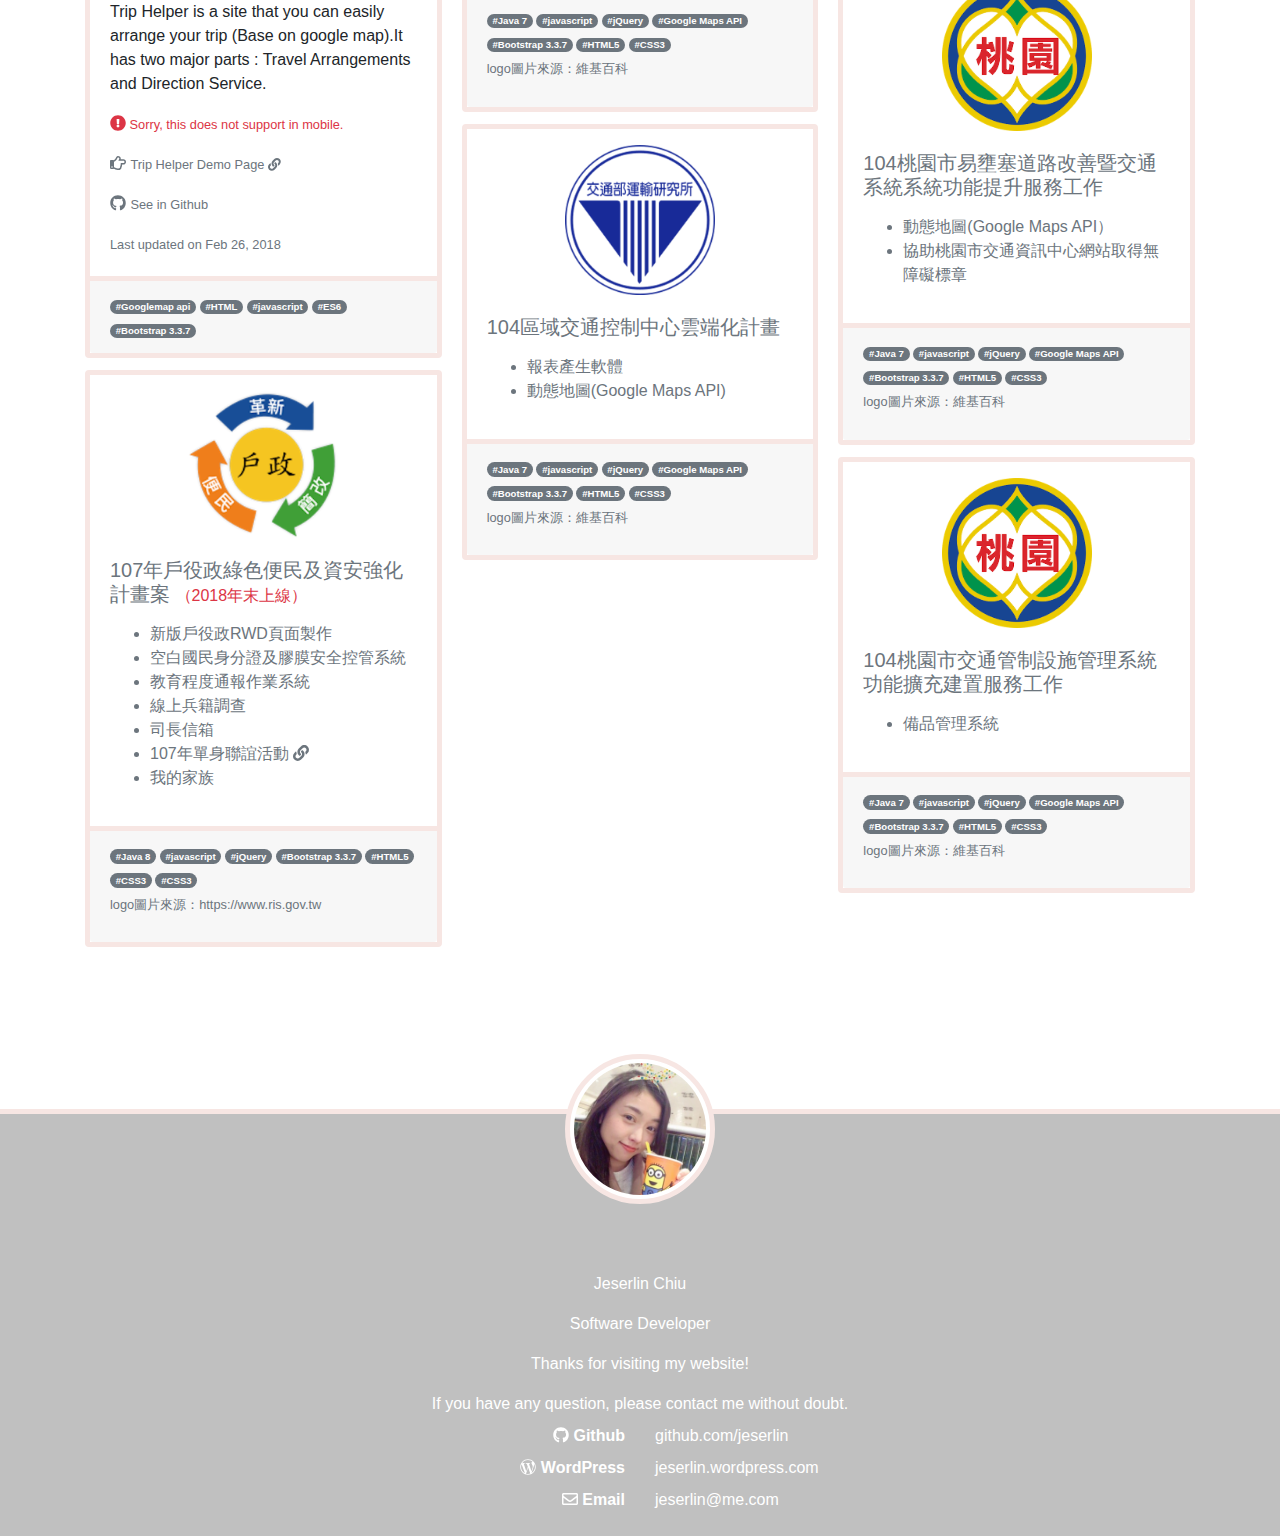
==== commit cbb11217: "Update" ====
--- a/index.html
+++ b/index.html
@@ -18,6 +18,39 @@
 	</nav>
 	<img src="home/img/banner.png" class="img-fluid" alt="banner">
 	<div class="container card-columns">
+		<div class="card border-dustyPink">
+			<img class="card-img-top" src="home/img/myFamilyTree.png" alt="myFamilyTree">
+		    <div class="card-body">
+		    	<a class="text-muted" href="MyFamilyTree/myFamilyTree.html">
+					<h5 class="card-title text-muted">
+						My Family Tree
+						<i class="fas fa-link"></i>
+					</h5>
+				</a>
+		     	<p class="card-text">
+					 My Family Tree is a site that you can upload your family members' photos to make a svg family tree.
+		     	</p>
+		     	<p class="card-text">
+		      	<i class="text-muted fab fa-github"></i>
+		      	<small>
+		      		<a class="text-muted" href="https://github.com/jeserlin/MyFamilyTree">
+		      			See in Github
+		      		</a>
+		      	</small>
+		      </p>
+		     	<p class="card-text"><small class="text-muted">Last updated on May 6, 2018</small></p>
+		    </div>
+		    <div class="card-footer border-dustyPink">
+		     	<small class="text-muted">
+		      		<span class="badge badge-pill badge-secondary">#javascript</span>
+		      		<span class="badge badge-pill badge-secondary">#SVG</span>
+		      		<span class="badge badge-pill badge-secondary">#ES6</span>
+		      		<span class="badge badge-pill badge-secondary">#Bootstrap 4.0</span>
+		      		<span class="badge badge-pill badge-secondary">#HTML5</span>
+		     	 	<span class="badge badge-pill badge-secondary">#CSS3</span>
+				</small>
+			</div>
+	  	</div>
 		<div class="card border-dustyPink">
 			<img class="card-img-top" src="home/img/youBike.png" alt="YouBike">
 		    <div class="card-body">
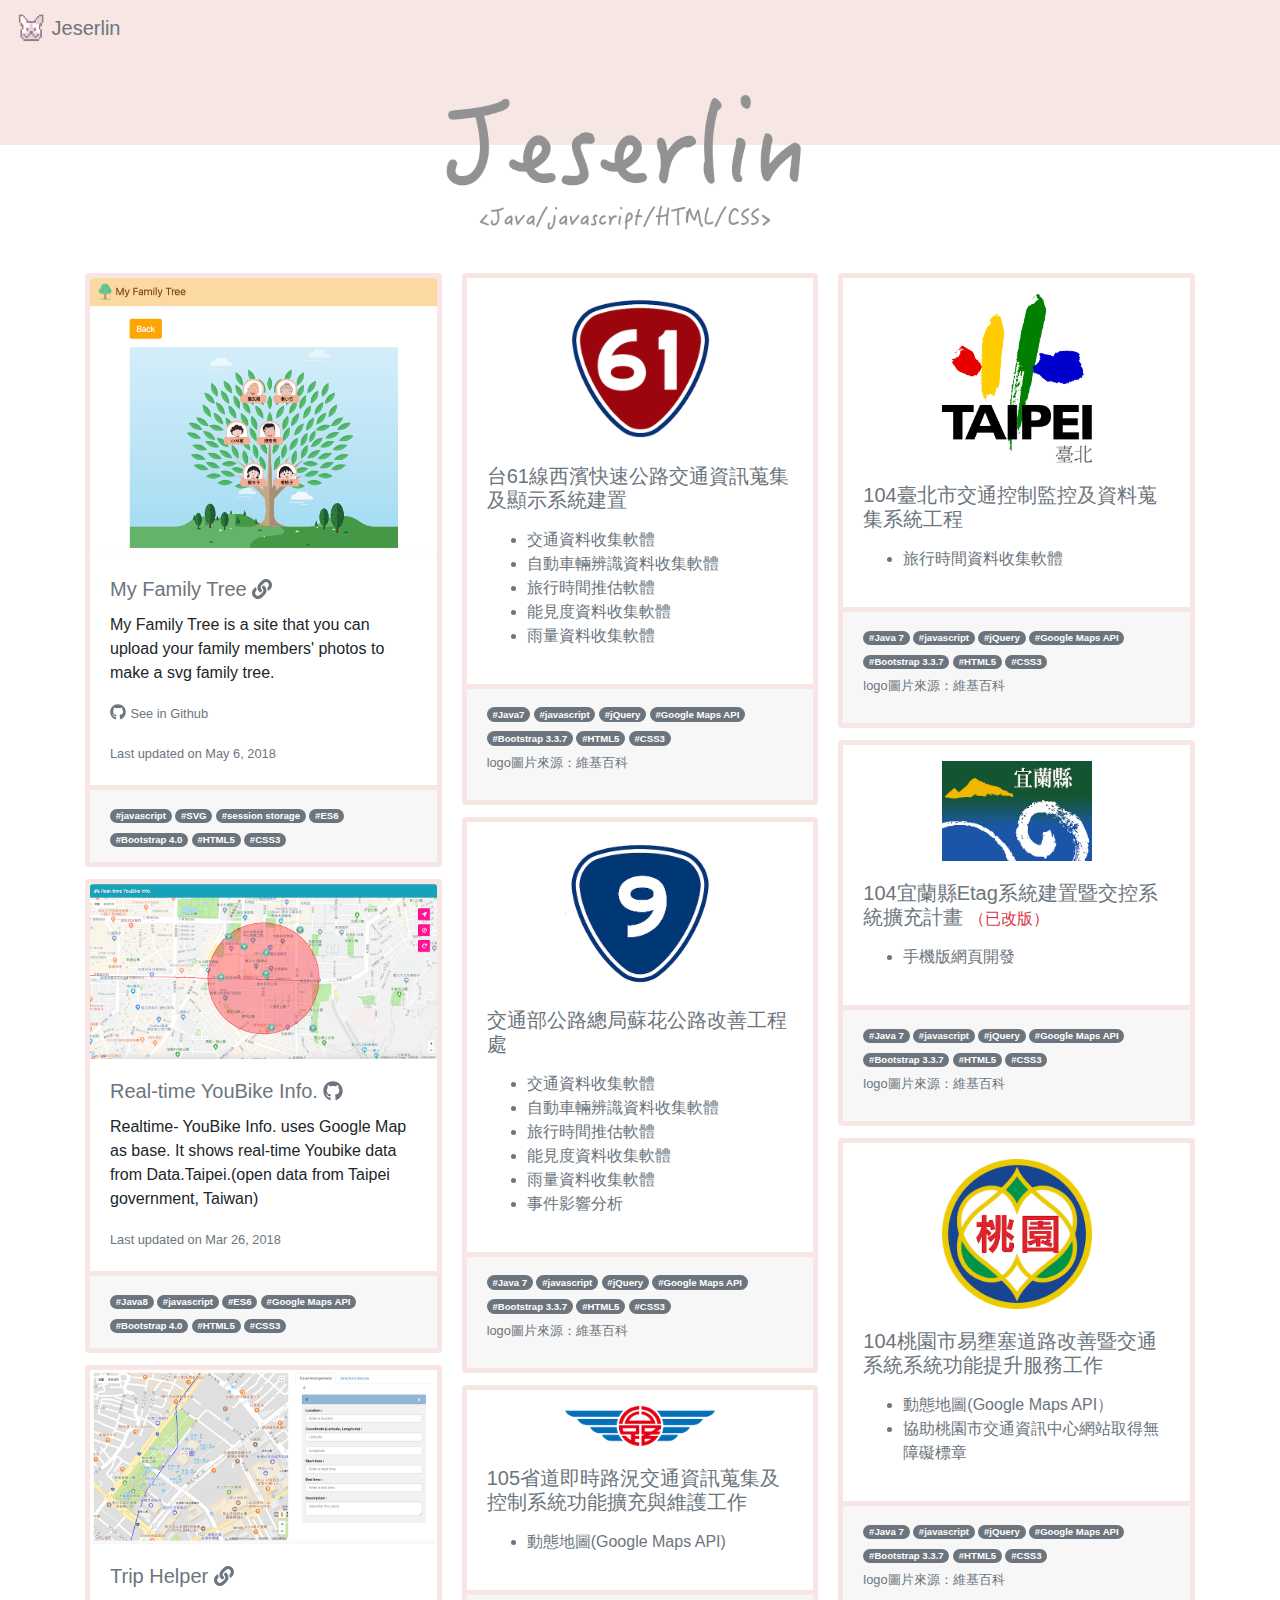
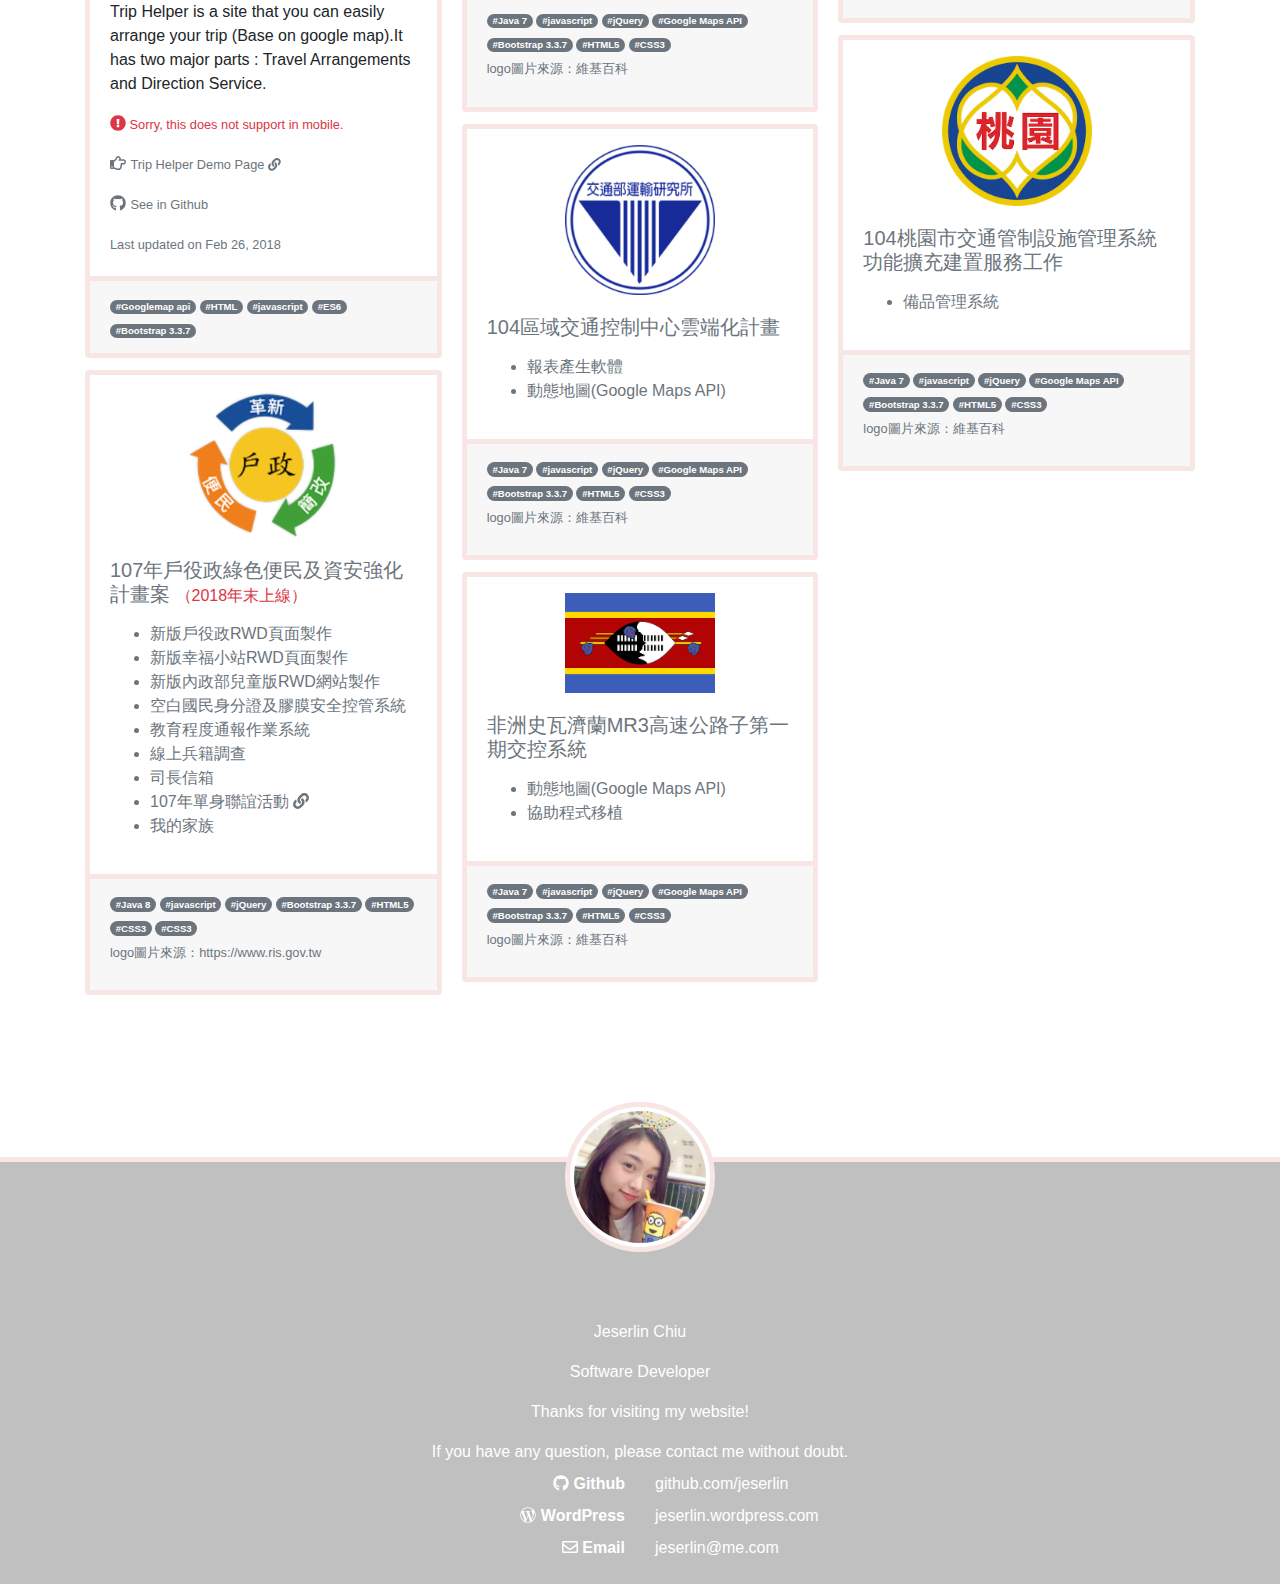
==== commit 5d2b5cc4: "Update" ====
--- a/index.html
+++ b/index.html
@@ -19,7 +19,9 @@
 	<img src="home/img/banner.png" class="img-fluid" alt="banner">
 	<div class="container card-columns">
 		<div class="card border-dustyPink">
-			<img class="card-img-top" src="home/img/myFamilyTree.png" alt="myFamilyTree">
+			<a class="text-muted" href="MyFamilyTree/myFamilyTree.html">
+				<img class="card-img-top" src="home/img/myFamilyTree.png" alt="myFamilyTree">
+			</a>
 		    <div class="card-body">
 		    	<a class="text-muted" href="MyFamilyTree/myFamilyTree.html">
 					<h5 class="card-title text-muted">
@@ -44,6 +46,7 @@
 		     	<small class="text-muted">
 		      		<span class="badge badge-pill badge-secondary">#javascript</span>
 		      		<span class="badge badge-pill badge-secondary">#SVG</span>
+		      		<span class="badge badge-pill badge-secondary">#session storage</span>
 		      		<span class="badge badge-pill badge-secondary">#ES6</span>
 		      		<span class="badge badge-pill badge-secondary">#Bootstrap 4.0</span>
 		      		<span class="badge badge-pill badge-secondary">#HTML5</span>
@@ -138,6 +141,8 @@
 	      <p class="card-text">
 	      	<ul class="text-secondary">
 	      		<li>新版戶役政RWD頁面製作</li>
+	      		<li>新版幸福小站RWD頁面製作</li>
+	      		<li>新版內政部兒童版RWD網站製作</li>
 	      		<li>空白國民身分證及膠膜安全控管系統</li>
 	      		<li>教育程度通報作業系統</li>
 				<li>線上兵籍調查</li>
